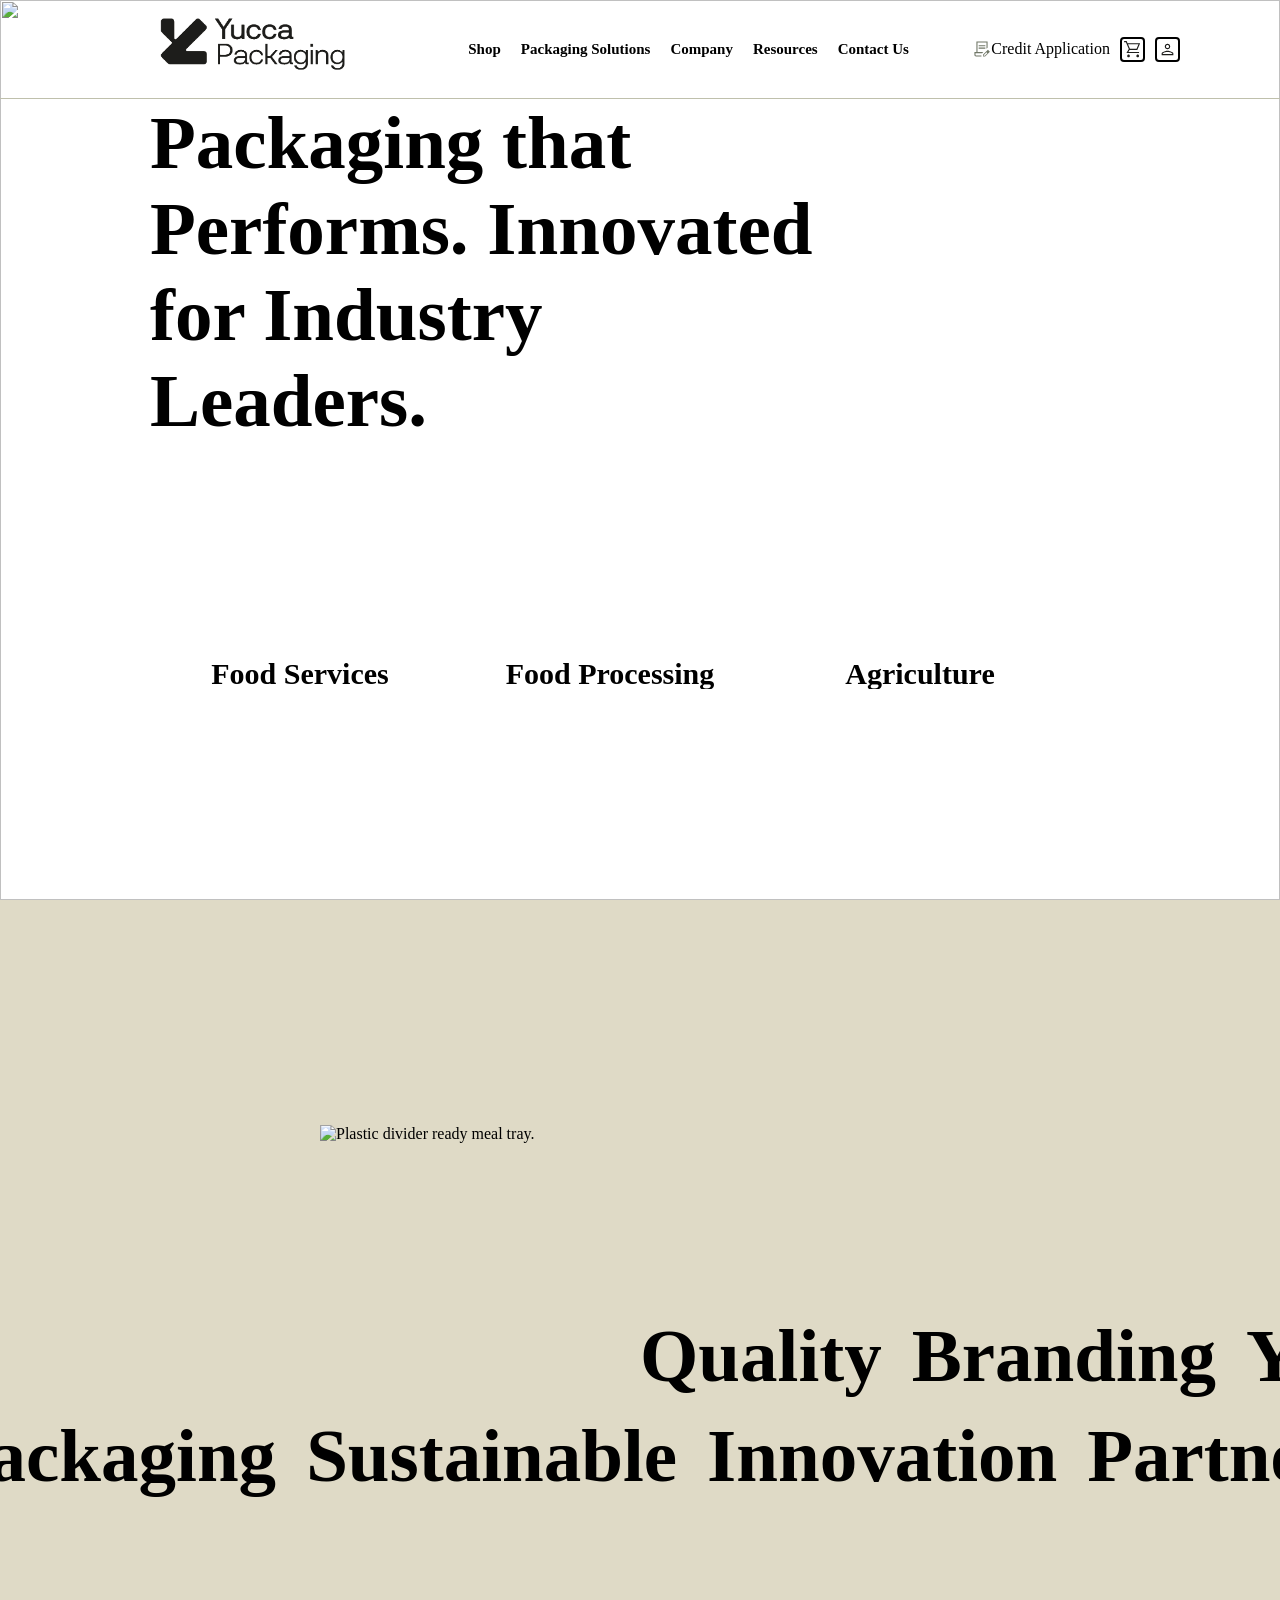
==== index.htm @ 58f4e665 "Add files via upload commit" ====
<!doctype html>
<html lang="en">

<head>
  <meta charset="UTF-8" />
  <meta name="viewport" content="width=device-width, initial-scale=1.0" />
  <link rel="stylesheet" href="style.css" />
  <link rel="stylesheet" href="https://cdnjs.cloudflare.com/ajax/libs/font-awesome/6.5.1/css/all.min.css"
    integrity="sha512-DTOQO9RWCH3ppGqcWaEA1BIZOC6xxalwEsw9c2QQeAIftl+Vegovlnee1c9QX4TctnWMn13TZye+giMm8e2LwA=="
    crossorigin="anonymous" referrerpolicy="no-referrer" />
    <script src="https://cdn.jsdelivr.net/npm/locomotive-scroll/bundled/locomotive-scroll.min.js"></script>
<script>
    const locomotiveScroll = new LocomotiveScroll();
</script>
  <title>Document</title>
</head>

<body>
  <header>
    <nav>
      <div class="logo">
        <img src="logo.png" alt="logo">
      </div>
      <div class="nav-items">
        <div class="links">
          <a href="#">Shop</a>
          <a href="#">Packaging Solutions</a>
          <a href="#">Company</a>
          <a href="#">Resources</a>
          <a href="#">Contact Us</a>
        </div>
        <div class="credit">
          <div class="credit-applicaiton">
            <svg width="20" height="20" viewBox="0 0 20 20" fill="none" xmlns="http://www.w3.org/2000/svg">
              <path
                d="M7.66053 7.24356V6.16023H14.3401V7.24356H7.66053ZM7.66053 9.64752V8.56419H14.3401V9.64752H7.66053ZM10.4362 17.5834H5.00033C4.55699 17.5834 4.18227 17.4303 3.87616 17.1242C3.57005 16.8181 3.41699 16.4434 3.41699 16V13.0963H5.41699V2.41669H16.5837V8.80294L15.5003 9.86544V3.50002H6.50033V13.0963H12.2487L11.1653 14.1794H4.50033V16C4.50033 16.1417 4.54824 16.2604 4.64408 16.3563C4.73991 16.4521 4.85866 16.5 5.00033 16.5H10.4362V17.5834ZM12.0966 17.5834V15.5898L16.9235 10.7838L18.888 12.7852L14.0993 17.5834H12.0966ZM12.8401 16.8398H13.7776L16.3576 14.2675L15.8914 13.7884L15.441 13.3142L12.8401 15.9023V16.8398ZM15.8914 13.7884L15.441 13.3142L16.3576 14.2675L15.8914 13.7884Z"
                fill="#707767"></path>
            </svg>
            <p>Credit Application</p>
          </div>

          <svg width="25" height="25" viewBox="0 0 20 20" fill="none" xmlns="http://www.w3.org/2000/svg" class="user">
            <path
              d="M6.20708 17.4231C5.84681 17.4231 5.54222 17.2972 5.29333 17.0452C5.04444 16.7934 4.92 16.4873 4.92 16.1269C4.92 15.7666 5.0459 15.462 5.29771 15.2131C5.54965 14.9642 5.85576 14.8398 6.21604 14.8398C6.57632 14.8398 6.8809 14.9657 7.12979 15.2175C7.37868 15.4694 7.50313 15.7756 7.50313 16.1358C7.50313 16.4961 7.37722 16.8007 7.12542 17.0496C6.87347 17.2986 6.56736 17.4231 6.20708 17.4231ZM14.9506 17.4231C14.5903 17.4231 14.2858 17.2972 14.0369 17.0452C13.788 16.7934 13.6635 16.4873 13.6635 16.1269C13.6635 15.7666 13.7894 15.462 14.0413 15.2131C14.2932 14.9642 14.5993 14.8398 14.9596 14.8398C15.3199 14.8398 15.6244 14.9657 15.8733 15.2175C16.1222 15.4694 16.2467 15.7756 16.2467 16.1358C16.2467 16.4961 16.1208 16.8007 15.869 17.0496C15.617 17.2986 15.3109 17.4231 14.9506 17.4231ZM5.74188 5.08333L7.58333 9.33979H13.8542L15.6987 5.08333H5.74188ZM5.28854 4H17.2773L14.5929 10.4231H7.1875L6.08813 12.3398H16.2467V13.4231H4.19396L6.47271 9.50646L3.71167 3.08333H2V2H4.43438L5.28854 4Z"
              fill="#1D1D1B"></path>
          </svg>
          <svg width="25" height="25" viewBox="0 0 20 20" fill="none" xmlns="http://www.w3.org/2000/svg" class="user">
            <path
              d="M9.99935 9.74333C9.2806 9.74333 8.67039 9.49249 8.16872 8.99083C7.66692 8.48902 7.41602 7.87874 7.41602 7.15999C7.41602 6.44124 7.66692 5.83104 8.16872 5.32937C8.67039 4.82756 9.2806 4.57666 9.99935 4.57666C10.7181 4.57666 11.3283 4.82756 11.83 5.32937C12.3318 5.83104 12.5827 6.44124 12.5827 7.15999C12.5827 7.87874 12.3318 8.48902 11.83 8.99083C11.3283 9.49249 10.7181 9.74333 9.99935 9.74333ZM4.41602 15.4229V13.9035C4.41602 13.6483 4.49213 13.4023 4.64435 13.1656C4.79657 12.929 5.00949 12.7241 5.2831 12.551C6.00949 12.1334 6.77296 11.8132 7.57352 11.5904C8.37407 11.3676 9.18122 11.2562 9.99497 11.2562C10.8087 11.2562 11.6173 11.3676 12.4208 11.5904C13.2243 11.8132 13.9892 12.1334 14.7156 12.551C14.9892 12.7102 15.2021 12.9116 15.3543 13.1552C15.5066 13.3988 15.5827 13.6483 15.5827 13.9035V15.4229H4.41602ZM5.49935 14.3396H14.4993V13.9035C14.4993 13.8156 14.4677 13.7329 14.4043 13.6554C14.3409 13.5779 14.2534 13.5121 14.1421 13.4581C13.5351 13.0906 12.8794 12.8123 12.175 12.6231C11.4704 12.4341 10.7452 12.3396 9.99935 12.3396C9.25352 12.3396 8.52831 12.4341 7.82372 12.6231C7.11928 12.8123 6.46358 13.0906 5.85664 13.4581C5.74456 13.5351 5.65699 13.6087 5.59393 13.6792C5.53088 13.7496 5.49935 13.8244 5.49935 13.9035V14.3396ZM10.0037 8.65999C10.4175 8.65999 10.7702 8.5127 11.0618 8.21812C11.3535 7.92353 11.4993 7.56937 11.4993 7.15562C11.4993 6.74187 11.3521 6.38916 11.0575 6.09749C10.7629 5.80583 10.4087 5.65999 9.99497 5.65999C9.58122 5.65999 9.22852 5.80735 8.93685 6.10208C8.64518 6.39666 8.49935 6.75083 8.49935 7.16458C8.49935 7.57819 8.64664 7.93083 8.94122 8.22249C9.23581 8.51416 9.58997 8.65999 10.0037 8.65999Z"
              fill="#1D1D1B"></path>
          </svg>

        </div>



      </div>
    </nav>
  </header>
  <main>
    <div class="hero">
      <img
        src="https://yucca.co.za/wp-content/uploads/2025/09/yucca-packaging-homepage-intro-plastic-cups-for-iced-chilled-drinks-2.jpg"
        alt="" />
      <div class="overlay">
        <div class="text">
          <h1>
            Packaging that Performs. Innovated
            <br />
            for Industry Leaders.
          </h1>
        </div>

        <section class="card-container">
          <div class="card">
            <div class="bf">
              <h1>Food Services</h1>
            </div>
            <div class="af">
              <div class="aftxt">
                <div class="line1 line">
                  <p>Your food service packaging is an extension</p>
                </div>
                <div class="line2 line">
                  <p>of your brand experience. Have functional</p>
                </div>
                <div class="line3 line">
                  <p>pand on-brand items like cups, tubs, bowls,</p>
                </div>
                <div class="line4 line">
                  <p>and more readily available for takeout,</p>
                </div>
                <div class="line5 line">
                  <p>catering, and deli food. Choose standard</p>
                </div>
                <div class="line6 line">
                  <p>containers, customised or designed from</p>
                </div>
                <div class="line7 line">
                  <p>scratch</p>
                </div>
              </div>
              <div class="loader">
                <div class="bar"></div>
              </div>
              <div class="bottom">
                <div class="botxt">
                  <h3>Learn More</h5>
                </div>
                <div class="arrow">
                  <i class="fa-solid fa-arrow-right"></i>
                </div>
              </div>
            </div>
          </div>
          <div class="card">
            <div class="bf">
              <h1>Food Processing</h1>
            </div>
            <div class="af">
              <div class="aftxt">
                <div class="line1 line">
                  <p>Keep meat, poultry, and seafood fresh for</p>
                </div>
                <div class="line2 line">
                  <p>longer with packaging that minimises leaks</p>
                </div>
                <div class="line3 line">
                  <p>and reduces waste. For ready meals, opt for</p>
                </div>
                <div class="line4 line">
                  <p>ultra-convenient, retail-ready packaging,</p>
                </div>
                <div class="line5 line">
                  <p>designed to go from freezer to oven with</p>
                </div>
                <div class="line6 line">
                  <p>ease.</p>
                </div>
              </div>
              <div class="loader">
                <div class="bar"></div>
              </div>
              <div class="bottom">
                <div class="botxt">
                  <h3>Learn More</h5>
                </div>
                <div class="arrow">
                  <i class="fa-solid fa-arrow-right"></i>
                </div>
              </div>
            </div>
          </div>
          <div class="card">
            <div class="bf">
              <h1>Agriculture</h1>
            </div>
            <div class="af">
              <div class="aftxt">
                <div class="line1 line">
                  <p>Ensure that your produce remains crisp and</p>
                </div>
                <div class="line2 line">
                  <p>fresh from the harvesting phase to the</p>
                </div>
                <div class="line3 line">
                  <p>moment it hits store shelves. Growers</p>
                </div>
                <div class="line4 line">
                  <p>packhouses, exporters, and retailers trust</p>
                </div>
                <div class="line5 line">
                  <p>Yucca Packaging to match shape, size, and</p>
                </div>
                <div class="line6 line">
                  <p>material to their needs.</p>
                </div>
              </div>
              <div class="loader">
                <div class="bar"></div>
              </div>
              <div class="bottom">
                <div class="botxt">
                  <h3>Learn More</h5>
                </div>
                <div class="arrow">
                  <i class="fa-solid fa-arrow-right"></i>
                </div>
              </div>
            </div>
          </div>
        </section>
      </div>
    </div>

    <section class="sec2">
      <div class="overlay-sec2">
        <div class="text-top">
          <div class="overlay-line">
            <p>Quality </p>
            <p>Branding</p>
            <p>Yucca Rewards</p>
            <p>Yucca Direct (B2B)</p>
          </div>
          <div class="overlay-line">
           <p>Quality </p>
            <p>Branding</p>
            <p>Yucca Rewards</p>
            <p>Yucca Direct (B2B)</p>
          </div>
          <div class="overlay-line">
           <p>Quality </p>
            <p>Branding</p>
            <p>Yucca Rewards</p>
            <p>Yucca Direct (B2B)</p>
          </div>
          <div class="overlay-line">
           <p>Quality </p>
            <p>Branding</p>
            <p>Yucca Rewards</p>
            <p>Yucca Direct (B2B)</p>
          </div>
          <div class="overlay-line">
           <p>Quality </p>
            <p>Branding</p>
            <p>Yucca Rewards</p>
            <p>Yucca Direct (B2B)</p>
          </div>
        </div>
        <div class="text-bottom">
          <div class="overlay-line">
           <p>Partnerships</p>
            <p>Custom Packaging</p>
            <p>Sustainable</p>
            <p>Innovation</p>
          </div>
          <div class="overlay-line">
           <p>Partnerships</p>
            <p>Custom Packaging</p>
            <p>Sustainable</p>
            <p>Innovation</p>
          </div>
          <div class="overlay-line">
           <p>Partnerships</p>
            <p>Custom Packaging</p>
            <p>Sustainable</p>
            <p>Innovation</p>
          </div>
          <div class="overlay-line">
           <p>Partnerships</p>
            <p>Custom Packaging</p>
            <p>Sustainable</p>
            <p>Innovation</p>
          </div>
          <div class="overlay-line">
           <p>Partnerships</p>
            <p>Custom Packaging</p>
            <p>Sustainable</p>
            <p>Innovation</p>
          </div>
        </div>
      </div>
      <img width="1400" height="1400" class="media image lazy entered loaded" alt="Plastic divider ready meal tray."
        data-lazyload="1" decoding="async"
        data-src="https://yucca.co.za/wp-content/uploads/2025/05/1c9fd89a470793175cfc7f14a7a6e6dc.webp"
        data-srcset="https://yucca.co.za/wp-content/uploads/2025/05/1c9fd89a470793175cfc7f14a7a6e6dc.webp 1400w, https://yucca.co.za/wp-content/uploads/2025/05/1c9fd89a470793175cfc7f14a7a6e6dc-300x300.webp 300w, https://yucca.co.za/wp-content/uploads/2025/05/1c9fd89a470793175cfc7f14a7a6e6dc-800x800.webp 800w, https://yucca.co.za/wp-content/uploads/2025/05/1c9fd89a470793175cfc7f14a7a6e6dc-150x150.webp 150w, https://yucca.co.za/wp-content/uploads/2025/05/1c9fd89a470793175cfc7f14a7a6e6dc-768x768.webp 768w, https://yucca.co.za/wp-content/uploads/2025/05/1c9fd89a470793175cfc7f14a7a6e6dc-600x600.webp 600w, https://yucca.co.za/wp-content/uploads/2025/05/1c9fd89a470793175cfc7f14a7a6e6dc-100x100.webp 100w"
        data-ll-status="loaded"
        srcset="https://yucca.co.za/wp-content/uploads/2025/05/1c9fd89a470793175cfc7f14a7a6e6dc.webp 1400w, https://yucca.co.za/wp-content/uploads/2025/05/1c9fd89a470793175cfc7f14a7a6e6dc-300x300.webp 300w, https://yucca.co.za/wp-content/uploads/2025/05/1c9fd89a470793175cfc7f14a7a6e6dc-800x800.webp 800w, https://yucca.co.za/wp-content/uploads/2025/05/1c9fd89a470793175cfc7f14a7a6e6dc-150x150.webp 150w, https://yucca.co.za/wp-content/uploads/2025/05/1c9fd89a470793175cfc7f14a7a6e6dc-768x768.webp 768w, https://yucca.co.za/wp-content/uploads/2025/05/1c9fd89a470793175cfc7f14a7a6e6dc-600x600.webp 600w, https://yucca.co.za/wp-content/uploads/2025/05/1c9fd89a470793175cfc7f14a7a6e6dc-100x100.webp 100w"
        src="https://yucca.co.za/wp-content/uploads/2025/05/1c9fd89a470793175cfc7f14a7a6e6dc.webp">
    </section>
  </main>
</body>

</html>
---- style.css ----
* {
    margin: 0%;
    padding: 0%;
    box-sizing: border-box;
}

html,
body {
    height: 100%;
    width: 100%;
}

main {
    height: 100%;
    width: 100%;
}

@font-face {
    font-family: "font";
    src: url("/04-02-26/magnet-sans-serif-font/MagnetTrial-Thin-BF65f3b2c5556af.otf");
}


nav{
    height: 11vh;
    width: 100%;
    position: fixed;
    z-index: 999;
    display: flex;
    align-items: center;
    border-bottom: 0.4px solid #BFC0AC;
    transition: 0.3s ease-in-out;
}

nav .logo{
    height: 90%;
    padding-left: 140px;
}
nav img{
    height: 100%;
    object-fit: cover;
}

.links{
    padding-left: 100px;
    display: flex;
    align-items: center;
    gap: 20px;
    font-size: 15px;
}
.links a{
    text-decoration: none;
    color: black;
    font-size: 15px;
    font-family: font;
    font-weight: 600;
}

.nav-items{
    height: 100%;
    width: 100%;
    display: flex;
    align-items: center;
    justify-content: space-between;
    margin-right: 100px;

}
.credit{
    display: flex;
    align-items: center;
    gap: 10px;
}
.credit-applicaiton{
    display: flex;
    font-family: font;
    align-items: center;
}
.user{
    border-radius: 4px;
    border: 2px solid black;
}

nav:hover{
    background-color: #FFFDF5;
}

.hero {
    height: 100vh;
    width: 100%;
    position: relative;
}

.hero img {
    height: 100%;
    width: 100%;
    object-fit: cover;
}

.overlay {
    padding-top: 100px;
    position: absolute;
    padding-left: 150px;
    top: 0;
}

.text {
    width: 60%;
}

.text h1 {
    font-family: font;
    font-size: 75px;
}

.card-container {
    height: 300px;
    width: 100%;
    margin-top: 80px;
    display: flex;
    gap: 10px;
}

.card {
    height: 100%;
    width: 300px;
    background-color: rgba(255, 255, 255, 0.329);
    backdrop-filter: blur(10px);
    border-radius: 20px;
    display: flex;
    justify-content: center;
    align-items: center;
}

.bf {
    height: 30px;
    width: 100%;
    display: flex;
    align-items: center;
    justify-content: center;
    overflow: hidden;
}

.bf h1 {
    font-family: font;
    font-size: 30px;
    transition: ease-in-out 0.2s;
}

.card:hover .bf h1 {
    margin-top: -20%;
}

.af {
    height: 100%;
    width: 100%;
    position: absolute;
    padding: 30px;
    display: flex;
    flex-direction: column;
    gap: 10px;
    font-family: font;
    font-size: 12px;
}

.aftxt {
    width: 100%;
    height: 85%;
    display: flex;
    flex-direction: column;
    justify-content: start;
    gap: 10px;
}

.line {
    width: 100%;
    height: 15px;
    overflow: hidden;
    font-weight: 600;
}

.line1 p {
    margin-top: 10%;
    transition: ease-in-out 0.3s;
}

.line2 p {
    margin-top: 10%;
    transition: ease-in-out 0.4s;
}

.line3 p {
    margin-top: 10%;
    transition: ease-in-out 0.45s;
}

.line4 p {
    margin-top: 10%;
    transition: ease-in-out 0.5s;
}

.line5 p {
    margin-top: 10%;
    transition: ease-in-out 0.55s;
}

.line6 p {
    margin-top: 10%;
    transition: ease-in-out 0.6s;
}

.line7 p {
    margin-top: 10%;
    transition: ease-in-out 0.65s;
}

.loader {
    overflow: hidden;
}

.bar {
    transform: translateX(-100%);
    border-bottom: solid 1px black;
    transition: ease-in-out 0.4s;
}

.card:hover .line p {
    margin-top: 0%;
}

.card:hover .bar {
    transform: translateX(0%);
}

.bottom {
    height: 15px;
    width: 100%;
    display: flex;
    justify-content: space-between;
}

.botxt {
    height: 15px;
    width: 100%;
    overflow: hidden;
}

.botxt h3 {
    margin-top: 10%;
    transition: ease-in-out 0.3s;
}

.card:hover .botxt h3 {
    margin-top: 0;
}

.arrow {
    height: 15px;
    width: 15px;
    font-size: 15px;
    overflow: hidden;
}
.arrow i{
    transform: translateX(-15px);
    transition: ease-in-out 0.3s;
}

.card:hover .arrow i{
    transform:translateX(0);
}

.card:hover{
     background-color: #FFFDF5;
    opacity: 1;
}


.sec2{
    height: 100vh;
    width: 100%;
    display: flex;
    justify-content: center;
    align-items: center;
    background-color: #DFDAC6;
    position: absolute;
}
.overlay-sec2{
    position: absolute;
    height: 100%;
    width: 100%;
    display: flex;
    justify-content: center;
    align-items: center;
    font-size: 75px;
    overflow: auto;
    scrollbar-width: none;
}
.text-top{
    height: 75px;
    width: 100%;
    display: flex;
    flex-direction: row;
    gap: 30px;
    font-family: font;
    font-weight: 600;
    animation: right infinite linear forwards 60s;
}
.overlay-line{
    display: flex;
    flex-direction: row;
    flex-shrink: 0;
    gap: 30px;
}

@keyframes right {
    0%{
        transform: translateX(-400%);
    }100%{
        transform: translateX(100%);
    }
}

.text-bottom{
    margin-top: 200px;
    height: 75px;
    width: 100%;
    display: flex;
    flex-direction: row;
    gap: 30px;
    font-family: font;
    font-weight: 600;
    animation: left infinite linear forwards 60s;
    
}

@keyframes left {
    0%{
        transform: translateX(-100%);
    }100%{
        transform: translateX(-400%);
    }
}


.sec2 img{
    height: 50%;
    width: 50%;
    object-fit: cover;
}
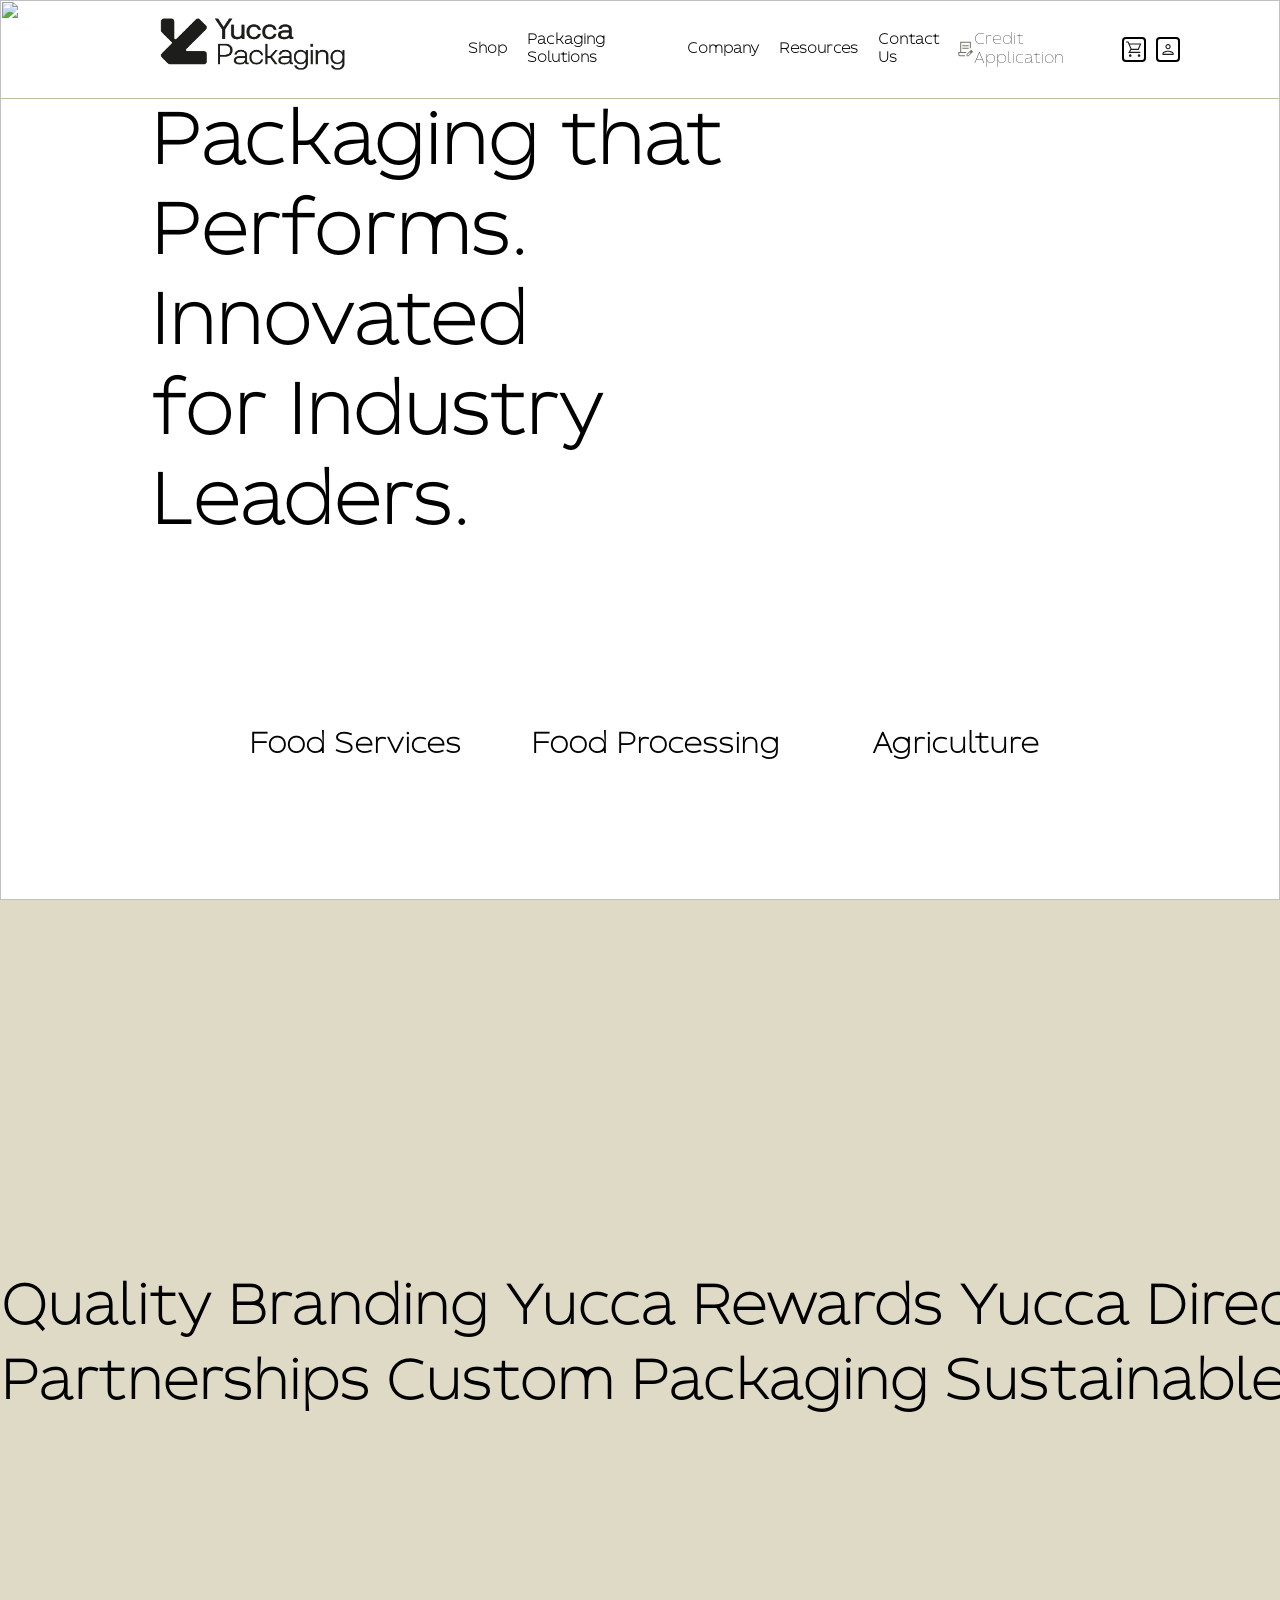
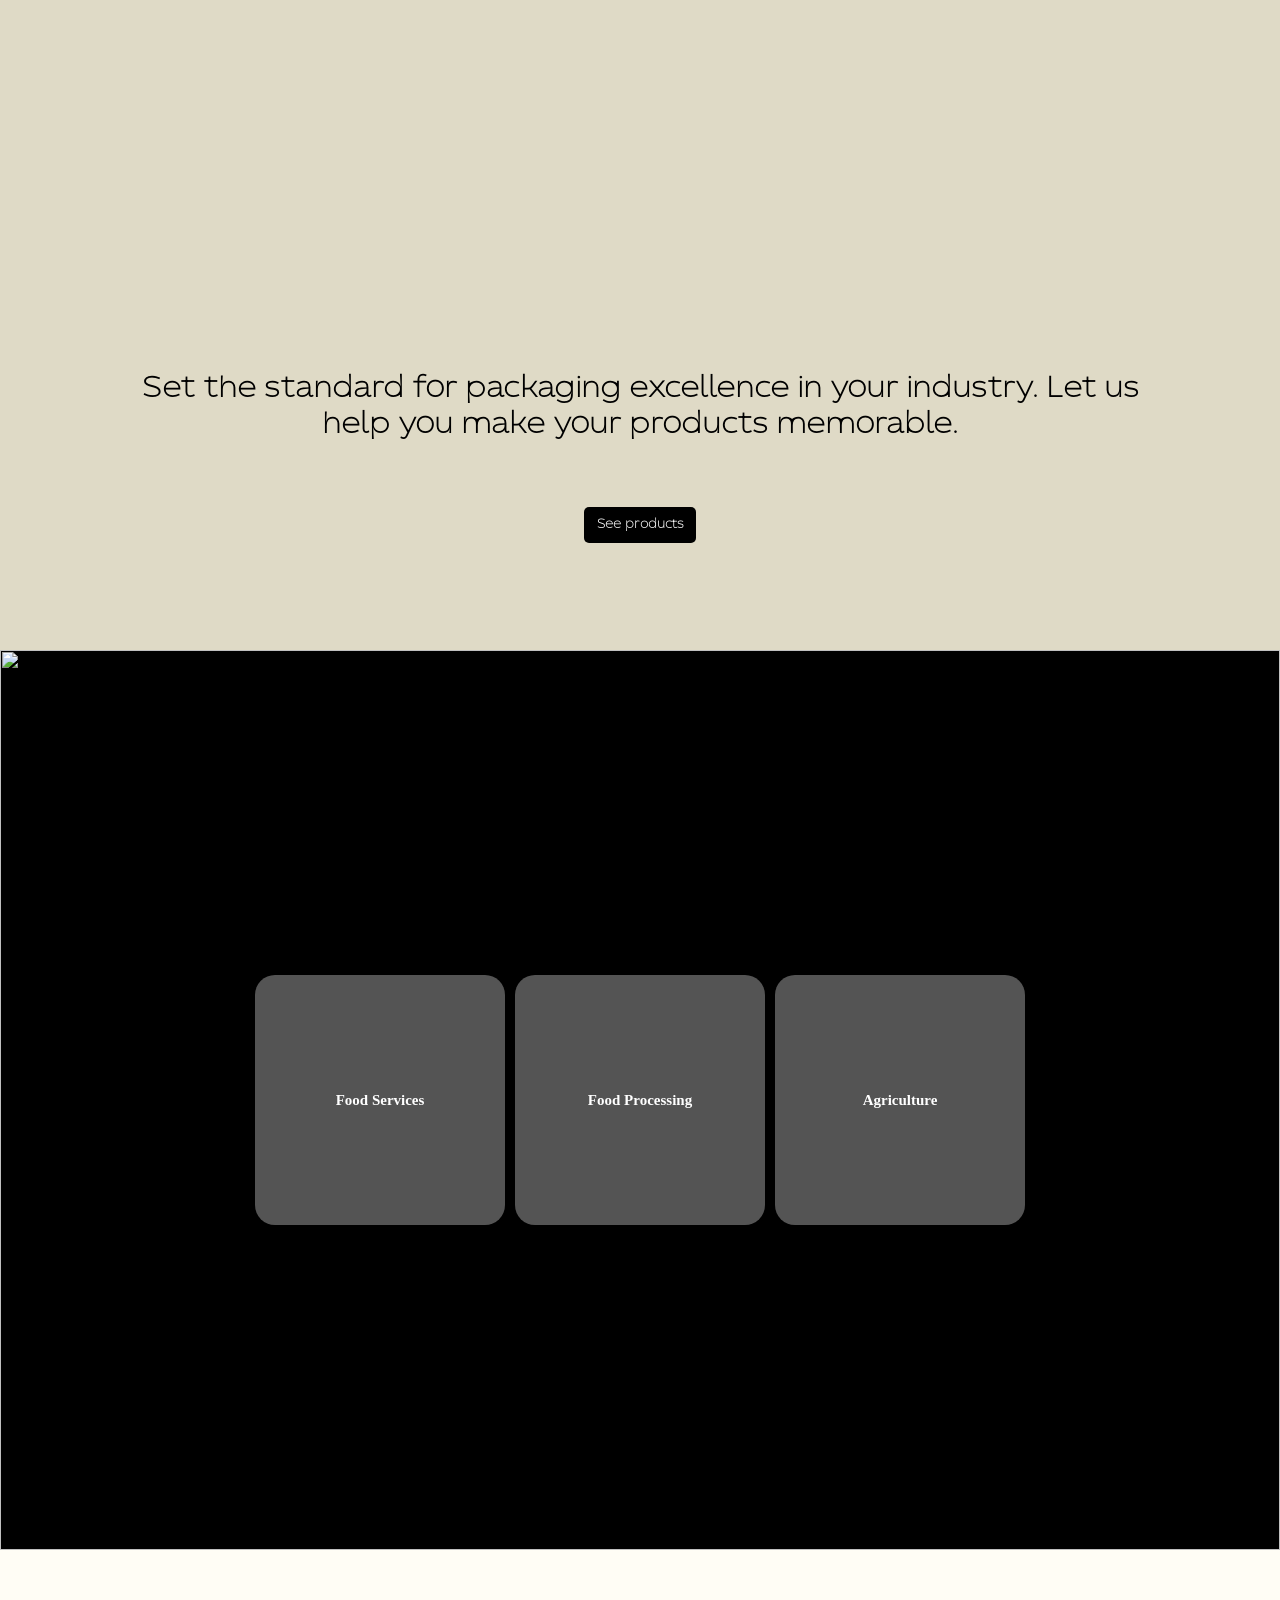
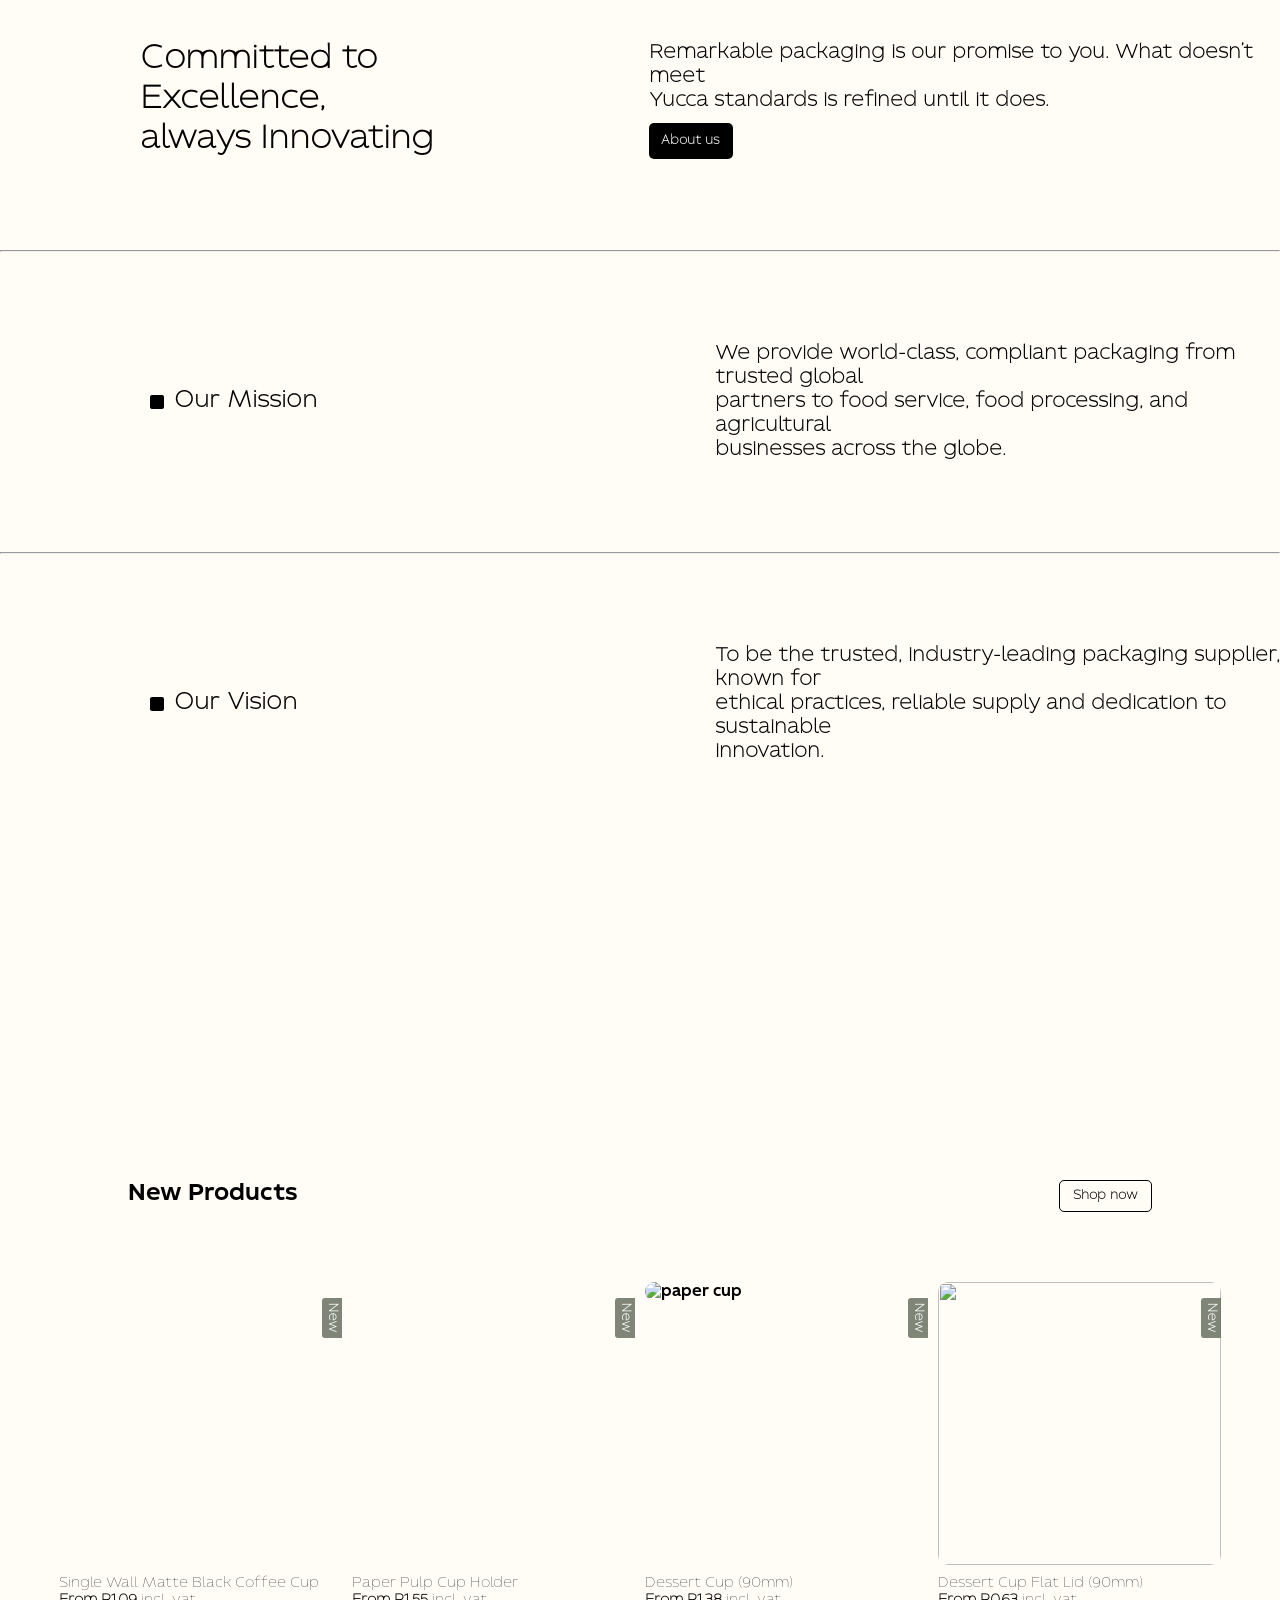
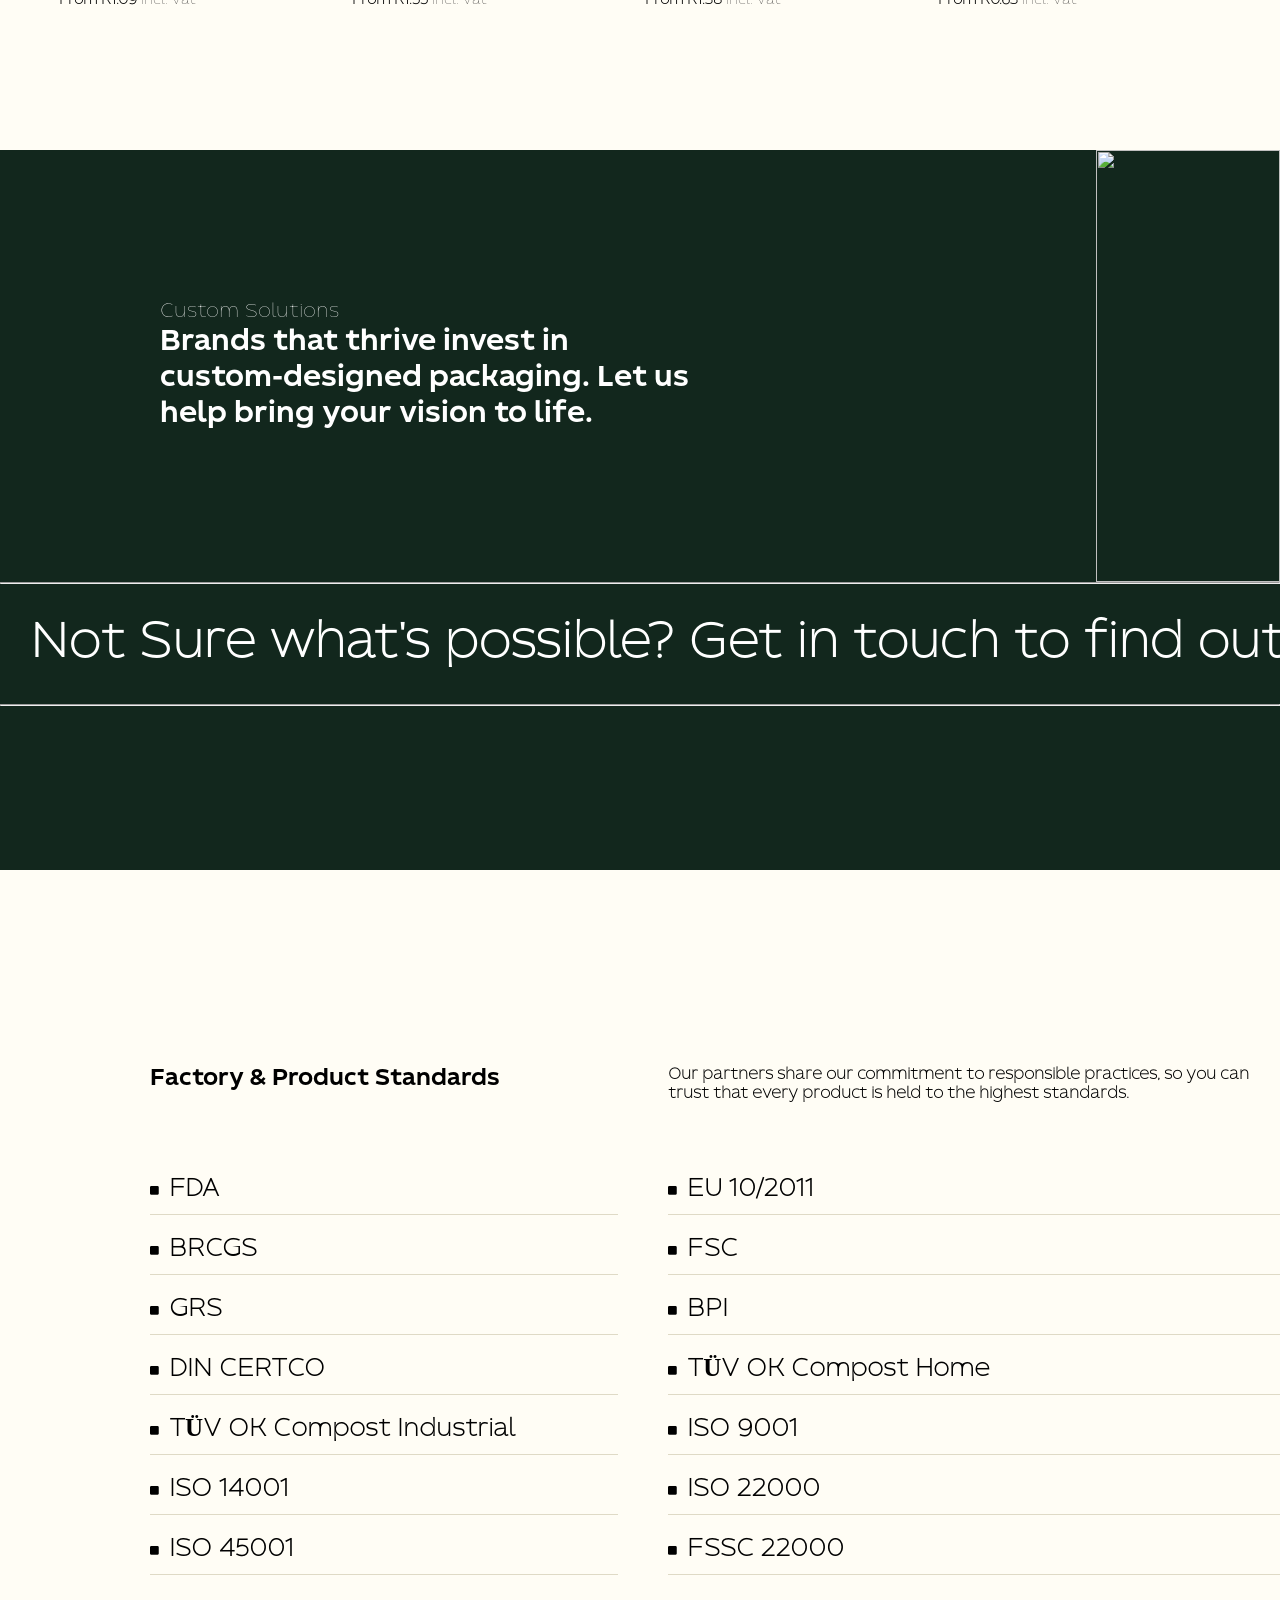
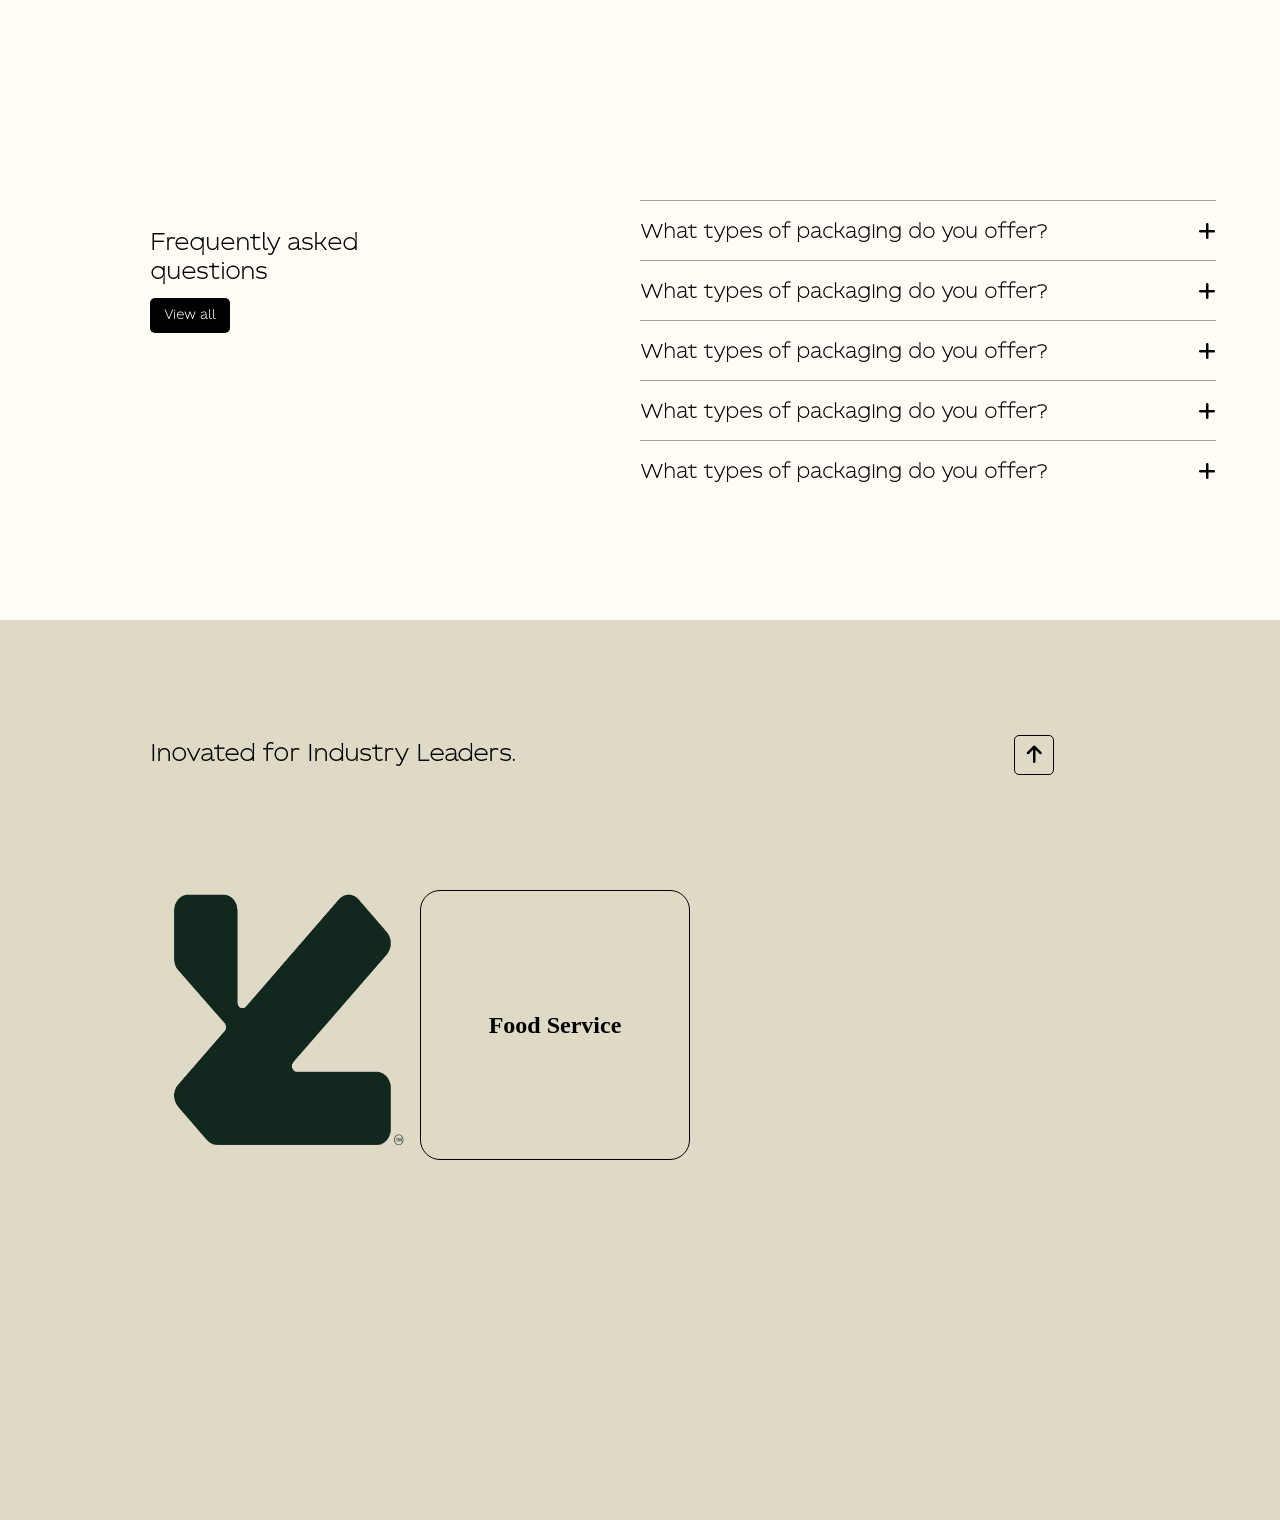
==== commit 5f1d5205: "fotter left" ====
--- a/index.htm
+++ b/index.htm
@@ -8,10 +8,10 @@
   <link rel="stylesheet" href="https://cdnjs.cloudflare.com/ajax/libs/font-awesome/6.5.1/css/all.min.css"
     integrity="sha512-DTOQO9RWCH3ppGqcWaEA1BIZOC6xxalwEsw9c2QQeAIftl+Vegovlnee1c9QX4TctnWMn13TZye+giMm8e2LwA=="
     crossorigin="anonymous" referrerpolicy="no-referrer" />
-    <script src="https://cdn.jsdelivr.net/npm/locomotive-scroll/bundled/locomotive-scroll.min.js"></script>
-<script>
+  <script src="https://cdn.jsdelivr.net/npm/locomotive-scroll/bundled/locomotive-scroll.min.js"></script>
+  <!-- <script>
     const locomotiveScroll = new LocomotiveScroll();
-</script>
+  </script> -->
   <title>Document</title>
 </head>
 
@@ -51,7 +51,6 @@
           </svg>
 
         </div>
-
 
 
       </div>
@@ -105,7 +104,7 @@
               </div>
               <div class="bottom">
                 <div class="botxt">
-                  <h3>Learn More</h5>
+                  <h3>Learn More</h3>
                 </div>
                 <div class="arrow">
                   <i class="fa-solid fa-arrow-right"></i>
@@ -143,7 +142,7 @@
               </div>
               <div class="bottom">
                 <div class="botxt">
-                  <h3>Learn More</h5>
+                  <h3>Learn More</h3>
                 </div>
                 <div class="arrow">
                   <i class="fa-solid fa-arrow-right"></i>
@@ -181,7 +180,7 @@
               </div>
               <div class="bottom">
                 <div class="botxt">
-                  <h3>Learn More</h5>
+                  <h3>Learn More</h3>
                 </div>
                 <div class="arrow">
                   <i class="fa-solid fa-arrow-right"></i>
@@ -197,66 +196,16 @@
       <div class="overlay-sec2">
         <div class="text-top">
           <div class="overlay-line">
-            <p>Quality </p>
-            <p>Branding</p>
-            <p>Yucca Rewards</p>
-            <p>Yucca Direct (B2B)</p>
-          </div>
-          <div class="overlay-line">
-           <p>Quality </p>
-            <p>Branding</p>
-            <p>Yucca Rewards</p>
-            <p>Yucca Direct (B2B)</p>
-          </div>
-          <div class="overlay-line">
-           <p>Quality </p>
-            <p>Branding</p>
-            <p>Yucca Rewards</p>
-            <p>Yucca Direct (B2B)</p>
-          </div>
-          <div class="overlay-line">
-           <p>Quality </p>
-            <p>Branding</p>
-            <p>Yucca Rewards</p>
-            <p>Yucca Direct (B2B)</p>
-          </div>
-          <div class="overlay-line">
-           <p>Quality </p>
-            <p>Branding</p>
-            <p>Yucca Rewards</p>
-            <p>Yucca Direct (B2B)</p>
+            <span>Quality Branding Yucca Rewards Yucca Direct (B2B)</span>
+            <span>Quality Branding Yucca Rewards Yucca Direct (B2B)</span>
+            <span>Quality Branding Yucca Rewards Yucca Direct (B2B)</span>
           </div>
         </div>
         <div class="text-bottom">
-          <div class="overlay-line">
-           <p>Partnerships</p>
-            <p>Custom Packaging</p>
-            <p>Sustainable</p>
-            <p>Innovation</p>
-          </div>
-          <div class="overlay-line">
-           <p>Partnerships</p>
-            <p>Custom Packaging</p>
-            <p>Sustainable</p>
-            <p>Innovation</p>
-          </div>
-          <div class="overlay-line">
-           <p>Partnerships</p>
-            <p>Custom Packaging</p>
-            <p>Sustainable</p>
-            <p>Innovation</p>
-          </div>
-          <div class="overlay-line">
-           <p>Partnerships</p>
-            <p>Custom Packaging</p>
-            <p>Sustainable</p>
-            <p>Innovation</p>
-          </div>
-          <div class="overlay-line">
-           <p>Partnerships</p>
-            <p>Custom Packaging</p>
-            <p>Sustainable</p>
-            <p>Innovation</p>
+          <div class="overlay-line-bottom">
+            <span>Partnerships Custom Packaging Sustainable Innovation</span>
+            <span>Partnerships Custom Packaging Sustainable Innovation</span>
+            <span>Partnerships Custom Packaging Sustainable Innovation</span>
           </div>
         </div>
       </div>
@@ -268,6 +217,444 @@
         srcset="https://yucca.co.za/wp-content/uploads/2025/05/1c9fd89a470793175cfc7f14a7a6e6dc.webp 1400w, https://yucca.co.za/wp-content/uploads/2025/05/1c9fd89a470793175cfc7f14a7a6e6dc-300x300.webp 300w, https://yucca.co.za/wp-content/uploads/2025/05/1c9fd89a470793175cfc7f14a7a6e6dc-800x800.webp 800w, https://yucca.co.za/wp-content/uploads/2025/05/1c9fd89a470793175cfc7f14a7a6e6dc-150x150.webp 150w, https://yucca.co.za/wp-content/uploads/2025/05/1c9fd89a470793175cfc7f14a7a6e6dc-768x768.webp 768w, https://yucca.co.za/wp-content/uploads/2025/05/1c9fd89a470793175cfc7f14a7a6e6dc-600x600.webp 600w, https://yucca.co.za/wp-content/uploads/2025/05/1c9fd89a470793175cfc7f14a7a6e6dc-100x100.webp 100w"
         src="https://yucca.co.za/wp-content/uploads/2025/05/1c9fd89a470793175cfc7f14a7a6e6dc.webp">
     </section>
+
+    <section class="sec3">
+      <div class="sec3-txt">
+        <p>Set the standard for packaging excellence in your industry. Let us</p>
+        <p>help you make your products memorable.</p>
+      </div>
+      <div class="sec3-but">
+        <div class="sec3-but-bf">
+          <p id="seepdt">See products</p>
+        </div>
+        <div class="sec3-but-af">
+          <p id="seepdtaf">See products</p>
+        </div>
+      </div>
+    </section>
+
+    <section class="sec4-card-container">
+      <div class="sec4-card sec4-card1">
+        <div class="sec4-bf">
+          <h1>Food Services</h1>
+        </div>
+        <div class="sec4-af">
+          <div class="sec4-aftxt">
+            <div class="sec4-head">
+              <h1> Food Services</h1>
+            </div>
+            <div class="sec4-line2 sec4-line">
+              <p>Deliver meals that look good, travel well and</p>
+            </div>
+            <div class="sec4-line3 sec4-line">
+              <p>impress customers with attention to detail. We</p>
+            </div>
+            <div class="sec4-line4 sec4-line">
+              <p>can help you customise packaging so it</p>
+            </div>
+            <div class="sec4-line5 sec4-line">
+              <p>matches the quality of your food and reflects</p>
+            </div>
+            <div class="sec4-line6 sec4-line">
+              <p>the image you want to exude.</p>
+            </div>
+          </div>
+          <div class="sec4-loader">
+            <div class="sec4-bar"></div>
+          </div>
+          <div class="sec4-bottom">
+            <div class="sec4-botxt">
+              <h3>Tell Me More</h3>
+            </div>
+            <div class="sec4-arrow">
+              <i class="fa-solid fa-arrow-right"></i>
+            </div>
+          </div>
+        </div>
+      </div>
+      <div class="sec4-card sec4-card2">
+        <div class="sec4-bf">
+          <h1>Food Processing</h1>
+        </div>
+        <div class="sec4-af">
+          <div class="sec4-aftxt">
+            <div class="sec4-head">
+              <h1> Food Processing</h1>
+            </div>
+            <div class="sec4-line2 sec4-line">
+              <p>Work with Yucca to take the complexity out of</p>
+            </div>
+            <div class="sec4-line3 sec4-line">
+              <p>food processing. We can help local and</p>
+            </div>
+            <div class="sec4-line4 sec4-line">
+              <p>international businesses streamline production</p>
+            </div>
+            <div class="sec4-line5 sec4-line">
+              <p>and maintain product quality</p>
+            </div>
+          </div>
+          <div class="sec4-loader">
+            <div class="sec4-bar"></div>
+          </div>
+          <div class="sec4-bottom">
+            <div class="sec4-botxt">
+              <h3>Tell Me More</h3>
+            </div>
+            <div class="sec4-arrow">
+              <i class="fa-solid fa-arrow-right"></i>
+            </div>
+          </div>
+        </div>
+      </div>
+      <div class="sec4-card sec4-card3">
+        <div class="sec4-bf">
+          <h1>Agriculture</h1>
+        </div>
+        <div class="sec4-af">
+          <div class="sec4-aftxt">
+            <div class="sec4-head">
+              <h1>Agriculture</h1>
+            </div>
+            <div class="sec4-line2 sec4-line">
+              <p>Partner with a team that understands the pace</p>
+            </div>
+            <div class="sec4-line3 sec4-line">
+              <p>and pressure of agriculture. Whether it's</p>
+            </div>
+            <div class="sec4-line4 sec4-line">
+              <p>delivering fresh produce worldwide or reducing</p>
+            </div>
+            <div class="sec4-line5 sec4-line">
+              <p>losses with packaging that protects your</p>
+            </div>
+            <div class="sec4-line6 sec4-line">
+              <p>harvest and is also retail-ready, we can help.</p>
+            </div>
+          </div>
+          <div class="sec4-loader">
+            <div class="sec4-bar"></div>
+          </div>
+          <div class="sec4-bottom">
+            <div class="sec4-botxt">
+              <h3>Tell Me More</h3>
+            </div>
+            <div class="sec4-arrow">
+              <i class="fa-solid fa-arrow-right"></i>
+            </div>
+          </div>
+        </div>
+      </div>
+      <img data-scroll data-scroll-speed="-0.2" class="image1"
+        src="https://yucca.co.za/wp-content/uploads/2025/09/yucca-packaging-for-food-service-takeout-catering-deli-smoothies-coffee-desserts.jpg"
+        alt="">
+      <img class="image2"
+        src="https://yucca.co.za/wp-content/uploads/2025/09/yucca-packaging-meat-poultry-seafood-mince-steak-chicken-and-more.jpg"
+        alt="">
+      <img class="image3"
+        src="https://yucca.co.za/wp-content/uploads/2025/11/yucca-packaging-agriculture-strawberry-blueberry-gooseberry-grapes-kiwi-avo.jpg"
+        alt="">
+      <img
+        src="https://yucca.co.za/wp-content/uploads/2025/09/yucca-packaging-for-food-service-takeout-catering-deli-smoothies-coffee-desserts.jpg"
+        alt="" id="default">
+    </section>
+
+    <section class="sec5">
+      <div class="sec5-top">
+        <div class="sec5-top-left">
+          <h1>Committed to Excellence,<br>
+            always Innovating</h1>
+        </div>
+        <div class="sec5-top-right">
+          <p>Remarkable packaging is our promise to you. What doesn’t meet <br>Yucca standards is refined until it does.
+          </p>
+          <div class="sec5-but">
+            <div class="sec5-but-bf">
+              <p id="seepdt">About us</p>
+            </div>
+            <div class="sec5-but-af">
+              <p id="seepdtaf">About us</p>
+            </div>
+          </div>
+        </div>
+      </div>
+      <hr>
+      <div class="sec5-mid">
+        <div class="sec5-mid-left">
+          <i class="fa-solid fa-square"></i>
+          <h1>Our Mission</h1>
+        </div>
+        <div class="sec5-mid-right">
+          <p>We provide world-class, compliant packaging from trusted global <br>
+            partners to food service, food processing, and agricultural <br>
+            businesses across the globe.</p>
+        </div>
+      </div>
+      <hr>
+      <div class="sec5-mid">
+        <div class="sec5-mid-left">
+          <i class="fa-solid fa-square"></i>
+          <h1>Our Vision</h1>
+        </div>
+        <div class="sec5-mid-right">
+          <p>To be the trusted, industry-leading packaging supplier, known for <br>
+            ethical practices, reliable supply and dedication to sustainable <br>
+            innovation.</p>
+        </div>
+      </div>
+    </section>
+
+
+    <section class="sec6">
+      <div class="sec6-top">
+        <div class="sec6-top-txt">
+          <h1>New Products</h1>
+        </div>
+        <div class="sec6-but">
+          <div class="sec6-but-bf">
+            <p id="seepdt">Shop now</p>
+          </div>
+          <div class="sec6-but-af">
+            <p id="seepdtaf">Shop now</p>
+          </div>
+        </div>
+      </div>
+      <div class="sec6-bot">
+        <div class="sec6-pdt-container">
+          <div class="sec6-pdt-img">
+            <img width="600" height="600" class="media image lazy entered loaded"
+              alt="Single Wall Matte Black Coffee Cup" data-lazyload="1" decoding="async"
+              data-src="https://yucca.co.za/wp-content/uploads/2025/08/KG-SW-B-250-600x600.jpg"
+              data-srcset="https://yucca.co.za/wp-content/uploads/2025/08/KG-SW-B-250-600x600.jpg 600w, https://yucca.co.za/wp-content/uploads/2025/08/KG-SW-B-250-1200x1200.jpg 1200w, https://yucca.co.za/wp-content/uploads/2025/08/KG-SW-B-250-200x200.jpg 200w"
+              data-ll-status="loaded"
+              srcset="https://yucca.co.za/wp-content/uploads/2025/08/KG-SW-B-250-600x600.jpg 600w, https://yucca.co.za/wp-content/uploads/2025/08/KG-SW-B-250-1200x1200.jpg 1200w, https://yucca.co.za/wp-content/uploads/2025/08/KG-SW-B-250-200x200.jpg 200w"
+              src="https://yucca.co.za/wp-content/uploads/2025/08/KG-SW-B-250-600x600.jpg">
+            <div class="sec6-new">
+              <p>New</p>
+            </div>
+          </div>
+          <div class="sec6-pdt-data">
+            <p>Single Wall Matte Black Coffee Cup</p>
+            <p><span>From R1.09</span> incl. vat</p>
+          </div>
+        </div>
+        <div class="sec6-pdt-container">
+          <div class="sec6-pdt-img">
+            <img width="600" height="600" class="media image lazy entered loaded" alt="Paper Pulp Cup Holder"
+              data-lazyload="1" decoding="async"
+              data-src="https://yucca.co.za/wp-content/uploads/2025/09/KG-CH-2-600x600.jpg"
+              data-srcset="https://yucca.co.za/wp-content/uploads/2025/09/KG-CH-2-600x600.jpg 600w, https://yucca.co.za/wp-content/uploads/2025/09/KG-CH-2-1200x1200.jpg 1200w, https://yucca.co.za/wp-content/uploads/2025/09/KG-CH-2-200x200.jpg 200w, https://yucca.co.za/wp-content/uploads/2025/09/KG-CH-2.jpg 1500w"
+              data-ll-status="loaded"
+              srcset="https://yucca.co.za/wp-content/uploads/2025/09/KG-CH-2-600x600.jpg 600w, https://yucca.co.za/wp-content/uploads/2025/09/KG-CH-2-1200x1200.jpg 1200w, https://yucca.co.za/wp-content/uploads/2025/09/KG-CH-2-200x200.jpg 200w, https://yucca.co.za/wp-content/uploads/2025/09/KG-CH-2.jpg 1500w"
+              src="https://yucca.co.za/wp-content/uploads/2025/09/KG-CH-2-600x600.jpg">
+            <div class="sec6-new">
+              <p>New</p>
+            </div>
+          </div>
+          <div class="sec6-pdt-data">
+            <p>Paper Pulp Cup Holder</p>
+            <p><span>From R1.55</span> incl. vat</p>
+          </div>
+        </div>
+        <div class="sec6-pdt-container">
+          <div class="sec6-pdt-img">
+            <img src="https://yucca.co.za/wp-content/uploads/2025/09/YP-JU9-600x600.jpg" alt="paper cup ">
+            <div class="sec6-new">
+              <p>New</p>
+            </div>
+          </div>
+          <div class="sec6-pdt-data">
+            <p>Dessert Cup (90mm)</p>
+            <p><span>From R1.38</span> incl. vat</p>
+          </div>
+        </div>
+        <div class="sec6-pdt-container">
+          <div class="sec6-pdt-img">
+            <img src="https://yucca.co.za/wp-content/uploads/2025/08/YP-JYF90-600x600.jpg" alt="">
+            <div class="sec6-new">
+              <p>New</p>
+            </div>
+          </div>
+          <div class="sec6-pdt-data">
+            <p>Dessert Cup Flat Lid (90mm)</p>
+            <p><span>From R0.63</span> incl. vat</p>
+          </div>
+        </div>
+      </div>
+    </section>
+
+    <section class="sec7">
+      <div class="sec7-top">
+        <div class="sec7-top-txt">
+          <p>Custom Solutions</p>
+          <h1>Brands that thrive invest in <br>
+            custom-designed packaging. Let us <br>
+            help bring your vision to life.</h1>
+        </div>
+        <div class="sec7-top-img">
+          <img src="https://yucca.co.za/wp-content/uploads/2025/05/menu.png" alt="">
+        </div>
+      </div>
+      <hr>
+      <div class="sec7-bot">
+        <span>Not Sure what's possible? Get in touch to find out. <svg height="40" width="30" viewBox="0 0 80 10"
+            fill="none" xmlns="http://www.w3.org/2000/svg">
+            <path
+              d="M57.2318 20.2935C57.9245 19.8361 58.8666 19.9137 59.4764 20.5236C60.0863 21.1334 60.1639 22.0755 59.7065 22.7682L59.4764 23.047L22.5235 60L20 57.4765L56.953 20.5236L57.2318 20.2935Z"
+              fill="white"></path>
+            <path d="M56.4295 23.5691H20.7383V20H59.9986V59.2603H56.4295V23.5691Z" fill="white"></path>
+          </svg></span>
+        <span>Not Sure what's possible? Get in touch to find out. <svg height="40" width="30" viewBox="0 0 80 10"
+            fill="none" xmlns="http://www.w3.org/2000/svg">
+            <path
+              d="M57.2318 20.2935C57.9245 19.8361 58.8666 19.9137 59.4764 20.5236C60.0863 21.1334 60.1639 22.0755 59.7065 22.7682L59.4764 23.047L22.5235 60L20 57.4765L56.953 20.5236L57.2318 20.2935Z"
+              fill="white"></path>
+            <path d="M56.4295 23.5691H20.7383V20H59.9986V59.2603H56.4295V23.5691Z" fill="white"></path>
+          </svg></span>
+        <span>Not Sure what's possible? Get in touch to find out. <svg height="40" width="30" viewBox="0 0 80 10"
+            fill="none" xmlns="http://www.w3.org/2000/svg">
+            <path
+              d="M57.2318 20.2935C57.9245 19.8361 58.8666 19.9137 59.4764 20.5236C60.0863 21.1334 60.1639 22.0755 59.7065 22.7682L59.4764 23.047L22.5235 60L20 57.4765L56.953 20.5236L57.2318 20.2935Z"
+              fill="white"></path>
+            <path d="M56.4295 23.5691H20.7383V20H59.9986V59.2603H56.4295V23.5691Z" fill="white"></path>
+          </svg></span>
+        <span>Not Sure what's possible? Get in touch to find out. <svg height="40" width="30" viewBox="0 0 80 10"
+            fill="none" xmlns="http://www.w3.org/2000/svg">
+            <path
+              d="M57.2318 20.2935C57.9245 19.8361 58.8666 19.9137 59.4764 20.5236C60.0863 21.1334 60.1639 22.0755 59.7065 22.7682L59.4764 23.047L22.5235 60L20 57.4765L56.953 20.5236L57.2318 20.2935Z"
+              fill="white"></path>
+            <path d="M56.4295 23.5691H20.7383V20H59.9986V59.2603H56.4295V23.5691Z" fill="white"></path>
+          </svg></span>
+      </div>
+      <hr>
+    </section>
+
+    <section class="sec8">
+      <div class="sec8-left">
+        <div class="sec8-headding">
+          <h1>Factory & Product Standards</h1>
+        </div>
+        <div class="sec8-left-content">
+          <i class="fa-solid fa-square"></i>
+          <p>FDA</p>
+        </div>
+        <div class="sec8-left-content">
+          <i class="fa-solid fa-square"></i>
+          <p>BRCGS</p>
+        </div>
+        <div class="sec8-left-content">
+          <i class="fa-solid fa-square"></i>
+          <p>GRS</p>
+        </div>
+        <div class="sec8-left-content">
+          <i class="fa-solid fa-square"></i>
+          <p>DIN CERTCO</p>
+        </div>
+        <div class="sec8-left-content">
+          <i class="fa-solid fa-square"></i>
+          <p>TÜV OK Compost Industrial</p>
+        </div>
+        <div class="sec8-left-content">
+          <i class="fa-solid fa-square"></i>
+          <p>ISO 14001</p>
+        </div>
+        <div class="sec8-left-content">
+          <i class="fa-solid fa-square"></i>
+          <p>ISO 45001</p>
+        </div>
+      </div>
+      <div class="sec8-right">
+        <div class="sec8-headding sec8-right-head">
+          <p>Our partners share our commitment to responsible practices, so you can trust that every product is held to
+            the highest standards.</p>
+        </div>
+        <div class="sec8-left-content">
+          <i class="fa-solid fa-square"></i>
+          <p>EU 10/2011</p>
+        </div>
+        <div class="sec8-left-content">
+          <i class="fa-solid fa-square"></i>
+          <p>FSC</p>
+        </div>
+        <div class="sec8-left-content">
+          <i class="fa-solid fa-square"></i>
+          <p>BPI</p>
+        </div>
+        <div class="sec8-left-content">
+          <i class="fa-solid fa-square"></i>
+          <p>TÜV OK Compost Home</p>
+        </div>
+        <div class="sec8-left-content">
+          <i class="fa-solid fa-square"></i>
+          <p>ISO 9001</p>
+        </div>
+        <div class="sec8-left-content">
+          <i class="fa-solid fa-square"></i>
+          <p>ISO 22000</p>
+        </div>
+        <div class="sec8-left-content">
+          <i class="fa-solid fa-square"></i>
+          <p>FSSC 22000</p>
+        </div>
+      </div>
+    </section>
+
+    <section class="sec9">
+      <div class="sec9-left">
+        <h3>Frequently asked <br>questions</h3>
+        <div class="sec9-but">
+          <div class="sec9-but-bf">
+            <p id="seepdt">View all</p>
+          </div>
+          <div class="sec9-but-af">
+            <p id="seepdtaf">View all</p>
+          </div>
+        </div>
+      </div>
+      <div class="sec9-right">
+        <div class="sec9-faq">
+          <p>What types of packaging do you offer?</p>
+          <i class="fa-solid fa-plus"></i>
+        </div>
+        <div class="sec9-faq">
+          <p>What types of packaging do you offer?</p>
+          <i class="fa-solid fa-plus"></i>
+        </div>
+        <div class="sec9-faq">
+          <p>What types of packaging do you offer?</p>
+          <i class="fa-solid fa-plus"></i>
+        </div>
+        <div class="sec9-faq">
+          <p>What types of packaging do you offer?</p>
+          <i class="fa-solid fa-plus"></i>
+        </div>
+        <div class="sec9-faq">
+          <p>What types of packaging do you offer?</p>
+          <i class="fa-solid fa-plus"></i>
+        </div>
+      </div>
+    </section>
+
+    <section class="sec10">
+      <div class="sec10-top">
+        <h1>Inovated for Industry Leaders.</h1>
+        <i class="fa-solid fa-arrow-up"></i>
+      </div>
+      <div class="sec10-bot">
+        <div class="sec10-ser">
+          <div class="sec10-content">
+              <img src="ft.png" alt="">
+          </div>
+          <div class="sec10-cont sec10-cont1">
+              <div class="sec10-bf">
+                <h1>Food Service</h1>
+              </div>
+                <img src="https://yucca.co.za/wp-content/uploads/2025/09/service.jpg" alt="" class="sec10-img1">
+          </div>
+        </div>
+        <div class="sec10-footer"></div>
+      </div>
+    </section>
   </main>
 </body>
 
--- a/style.css
+++ b/style.css
@@ -17,11 +17,16 @@
 
 @font-face {
     font-family: "font";
-    src: url("/04-02-26/magnet-sans-serif-font/MagnetTrial-Thin-BF65f3b2c5556af.otf");
-}
-
-
-nav{
+    src: url("/magnet-sans-serif-font/MagnetTrial-Thin-BF65f3b2c5556af.otf");
+}
+
+@font-face {
+    font-family: "font-mid";
+    src: url("magnet-sans-serif-font/MagnetTrial-SemiBold-BF65f3b2c541729.otf");
+}
+
+
+nav {
     height: 11vh;
     width: 100%;
     position: fixed;
@@ -32,23 +37,25 @@
     transition: 0.3s ease-in-out;
 }
 
-nav .logo{
+nav .logo {
     height: 90%;
     padding-left: 140px;
 }
-nav img{
+
+nav img {
     height: 100%;
     object-fit: cover;
 }
 
-.links{
+.links {
     padding-left: 100px;
     display: flex;
     align-items: center;
     gap: 20px;
     font-size: 15px;
 }
-.links a{
+
+.links a {
     text-decoration: none;
     color: black;
     font-size: 15px;
@@ -56,7 +63,7 @@
     font-weight: 600;
 }
 
-.nav-items{
+.nav-items {
     height: 100%;
     width: 100%;
     display: flex;
@@ -65,22 +72,25 @@
     margin-right: 100px;
 
 }
-.credit{
-    display: flex;
-    align-items: center;
-    gap: 10px;
-}
-.credit-applicaiton{
-    display: flex;
-    font-family: font;
-    align-items: center;
-}
-.user{
+
+.credit {
+    display: flex;
+    align-items: center;
+    gap: 10px;
+}
+
+.credit-applicaiton {
+    display: flex;
+    font-family: font;
+    align-items: center;
+}
+
+.user {
     border-radius: 4px;
     border: 2px solid black;
 }
 
-nav:hover{
+nav:hover {
     background-color: #FFFDF5;
 }
 
@@ -113,16 +123,17 @@
 }
 
 .card-container {
-    height: 300px;
-    width: 100%;
-    margin-top: 80px;
-    display: flex;
-    gap: 10px;
+    height: 290px;
+    width: 100%;
+    margin-top: 50px;
+    display: flex;
+    gap: 10px;
+    padding-left: 60px;
 }
 
 .card {
     height: 100%;
-    width: 300px;
+    width: 290px;
     background-color: rgba(255, 255, 255, 0.329);
     backdrop-filter: blur(10px);
     border-radius: 20px;
@@ -147,7 +158,7 @@
 }
 
 .card:hover .bf h1 {
-    margin-top: -20%;
+    margin-top: -25%;
 }
 
 .af {
@@ -259,90 +270,937 @@
     font-size: 15px;
     overflow: hidden;
 }
-.arrow i{
+
+.arrow i {
     transform: translateX(-15px);
     transition: ease-in-out 0.3s;
 }
 
-.card:hover .arrow i{
-    transform:translateX(0);
-}
-
-.card:hover{
-     background-color: #FFFDF5;
+.card:hover .arrow i {
+    transform: translateX(0);
+}
+
+.card:hover {
+    background-color: #FFFDF5;
     opacity: 1;
 }
 
 
-.sec2{
+.sec2 {
     height: 100vh;
     width: 100%;
     display: flex;
     justify-content: center;
     align-items: center;
     background-color: #DFDAC6;
+}
+
+.overlay-sec2 {
     position: absolute;
-}
-.overlay-sec2{
-    position: absolute;
-    height: 100%;
-    width: 100%;
-    display: flex;
-    justify-content: center;
-    align-items: center;
-    font-size: 75px;
+    height: 100%;
+    width: 100%;
+    display: flex;
+    justify-content: center;
+    align-items: center;
+    font-size: 3.6rem;
     overflow: auto;
     scrollbar-width: none;
-}
-.text-top{
+    flex-direction: column;
+}
+
+.text-top {
     height: 75px;
     width: 100%;
-    display: flex;
-    flex-direction: row;
-    gap: 30px;
+    overflow: hidden;
+    white-space: nowrap;
     font-family: font;
     font-weight: 600;
-    animation: right infinite linear forwards 60s;
-}
-.overlay-line{
+    box-sizing: border-box;
+}
+
+.overlay-line {
     display: flex;
     flex-direction: row;
     flex-shrink: 0;
     gap: 30px;
+    animation: right 15s linear infinite;
 }
 
 @keyframes right {
-    0%{
-        transform: translateX(-400%);
-    }100%{
-        transform: translateX(100%);
+    0% {
+        transform: translateX(-100%);
     }
-}
-
-.text-bottom{
-    margin-top: 200px;
+
+    100% {
+        transform: translateX(0%);
+    }
+}
+
+.text-bottom {
     height: 75px;
     width: 100%;
+    overflow: hidden;
+    white-space: nowrap;
+    font-family: font;
+    font-weight: 600;
+    box-sizing: border-box;
+}
+
+.overlay-line-bottom {
     display: flex;
     flex-direction: row;
+    flex-shrink: 0;
     gap: 30px;
-    font-family: font;
-    font-weight: 600;
-    animation: left infinite linear forwards 60s;
-    
+    animation: left 15s linear infinite;
 }
 
 @keyframes left {
-    0%{
+    0% {
+        transform: translateX(0%);
+    }
+
+    100% {
         transform: translateX(-100%);
-    }100%{
-        transform: translateX(-400%);
     }
 }
 
-
-.sec2 img{
+.sec2 img {
     height: 50%;
     width: 50%;
     object-fit: cover;
-}+}
+
+
+.sec3 {
+    height: 50vh;
+    width: 100%;
+    background-color: #DFDAC6;
+    z-index: 999;
+    display: flex;
+    justify-content: center;
+    align-items: center;
+    font-size: 30px;
+    flex-direction: column;
+}
+
+.sec3-txt {
+    height: 200px;
+    width: 100%;
+    display: flex;
+    align-items: center;
+    justify-content: center;
+    flex-direction: column;
+    font-family: font;
+    font-weight: 800;
+}
+
+.sec3-but {
+    overflow: hidden;
+    height: 2.2rem;
+}
+
+.sec3-but-bf {
+    height: 2.2rem;
+    padding: 0 0.8rem;
+    font-size: 0.8rem;
+    font-weight: 400;
+    color: #fff;
+    background-color: black;
+    border-radius: 5px;
+    display: flex;
+    align-items: center;
+    justify-content: center;
+    font-family: font;
+    font-weight: 700;
+    transform: translateY(0%);
+    transition: ease-in-out 0.2s;
+
+}
+
+.sec3-but-af {
+    height: 2.2rem;
+    padding: 0 0.8rem;
+    font-size: 0.8rem;
+    font-weight: 400;
+    color: #fff;
+    background-color: #464646;
+    border-radius: 5px;
+    display: flex;
+    align-items: center;
+    justify-content: center;
+    font-family: font;
+    font-weight: 700;
+    transform: translateY(0%);
+    transition: ease-in-out 0.2s;
+}
+
+.sec3-but:hover .sec3-but-af {
+    transform: translateY(-100%);
+}
+
+.sec3-but:hover .sec3-but-bf {
+    transform: translateY(-100%);
+}
+
+
+.sec4-card-container {
+    height: 100vh;
+    width: 100%;
+    display: flex;
+    gap: 10px;
+    align-items: center;
+    justify-content: center;
+    background-color: #000;
+    position: relative;
+    overflow: hidden;
+}
+
+.sec4-card-container img {
+    height: 15vh;
+    width: 120%;
+    object-fit: cover;
+    position: absolute;
+    opacity: 0;
+    transition: all ease 0.5s;
+    z-index: -1;
+}
+
+.sec4-card {
+    height: 250px;
+    width: 250px;
+    background-color: rgba(255, 255, 255, 0.329);
+    backdrop-filter: blur(100px);
+    border-radius: 20px;
+    display: flex;
+    justify-content: center;
+    align-items: center;
+    transition: all 0.5s;
+    z-index: 5;
+}
+
+#default {
+    opacity: 1;
+    height: 100%;
+    width: 100%;
+    z-index: 0;
+}
+
+.sec4-card:hover~#default {
+    opacity: 0;
+}
+
+.sec4-card1:hover~.image1 {
+    height: 100%;
+    width: 100%;
+    opacity: 1;
+    z-index: 1;
+}
+
+.sec4-card2:hover~.image2 {
+    height: 100%;
+    width: 100%;
+    opacity: 1;
+    z-index: 1;
+}
+
+.sec4-card3:hover~.image3 {
+    height: 100%;
+    width: 100%;
+    opacity: 1;
+    z-index: 1;
+}
+
+.sec4-card:hover {
+    height: 350px;
+    width: 350px;
+    background-color: rgba(255, 255, 255, 0.329);
+    backdrop-filter: blur(50px);
+    border-radius: 20px;
+    display: flex;
+    justify-content: center;
+    align-items: center;
+    transition: ease-in-out 0.5s;
+}
+
+.sec4-bf {
+    color: white;
+    font-size: 10px;
+}
+
+.sec4-card:hover .sec4-bf h1 {
+    margin-top: -20%;
+}
+
+.sec4-af {
+    height: 100%;
+    width: 100%;
+    position: absolute;
+    padding: 30px;
+    display: flex;
+    flex-direction: column;
+    gap: 10px;
+    font-family: font;
+    font-size: 12px;
+}
+
+.sec4-aftxt {
+    width: 100%;
+    height: 85%;
+    display: flex;
+    flex-direction: column;
+    justify-content: start;
+    gap: 10px;
+}
+
+.sec4-line {
+    width: 100%;
+    height: 15px;
+    overflow: hidden;
+    font-weight: 600;
+}
+
+.sec4-head {
+    width: 100%;
+    overflow: hidden;
+    height: 30px;
+}
+
+.sec4-head h1 {
+    margin-top: 20%;
+    transition: ease-in-out 0.3s;
+}
+
+.sec4-line1 p {
+    margin-top: 10%;
+    transition: ease-in-out 0.3s;
+}
+
+.sec4-line2 p {
+    margin-top: 10%;
+    transition: ease-in-out 0.4s;
+}
+
+.sec4-line3 p {
+    margin-top: 10%;
+    transition: ease-in-out 0.45s;
+}
+
+.sec4-line4 p {
+    margin-top: 10%;
+    transition: ease-in-out 0.5s;
+}
+
+.sec4-line5 p {
+    margin-top: 10%;
+    transition: ease-in-out 0.55s;
+}
+
+.sec4-line6 p {
+    margin-top: 10%;
+    transition: ease-in-out 0.6s;
+}
+
+.sec4-line7 p {
+    margin-top: 10%;
+    transition: ease-in-out 0.65s;
+}
+
+
+
+.sec4-loader {
+    overflow: hidden;
+}
+
+.sec4-bar {
+    transform: translateX(-100%);
+    border-bottom: solid 1px black;
+    transition: ease-in-out 0.4s;
+}
+
+.sec4-card:hover .sec4-line p {
+    margin-top: 0%;
+}
+
+
+.sec4-card:hover .sec4-head h1 {
+    margin-top: 0%;
+}
+
+.sec4-card:hover .sec4-bar {
+    transform: translateX(0%);
+}
+
+.sec4-bottom {
+    height: 15px;
+    width: 100%;
+    display: flex;
+    justify-content: space-between;
+}
+
+.sec4-botxt {
+    height: 20px;
+    width: 100%;
+    overflow: hidden;
+}
+
+.sec4-botxt h3 {
+    margin-top: 15%;
+    transition: ease-in-out 0.3s;
+}
+
+.sec4-card:hover .sec4-botxt h3 {
+    margin-top: 0;
+}
+
+.sec4-arrow {
+    height: 15px;
+    width: 15px;
+    font-size: 15px;
+    overflow: hidden;
+}
+
+.sec4-arrow i {
+    transform: translateX(-15px);
+    transition: ease-in-out 0.3s;
+}
+
+.sec4-card:hover .sec4-arrow i {
+    transform: translateX(0);
+}
+
+.sec4-card:hover {
+    background-color: #FFFDF5;
+    opacity: 1;
+}
+
+
+.sec5 {
+    height: 100vh;
+    width: 100%;
+    background-color: #FFFDF5;
+}
+
+.sec5-top {
+    height: calc(100%/3);
+    width: 100%;
+    display: flex;
+    align-items: center;
+    font-family: font;
+    font-size: 22px;
+    justify-content: start;
+    gap: 100px;
+    padding-left: 140px;
+}
+
+.sec5-top-right {
+    display: flex;
+    justify-content: center;
+    align-items: start;
+    flex-direction: column;
+    gap: 10px;
+    font-weight: 600;
+    font-size: 20px;
+}
+
+.sec5-but {
+    overflow: hidden;
+    height: 2.2rem;
+}
+
+.sec5-but-bf {
+    height: 2.2rem;
+    padding: 0 0.8rem;
+    font-size: 0.8rem;
+    font-weight: 400;
+    color: #fff;
+    background-color: black;
+    border-radius: 5px;
+    display: flex;
+    align-items: center;
+    justify-content: center;
+    font-family: font;
+    font-weight: 700;
+    transform: translateY(0%);
+    transition: ease-in-out 0.2s;
+
+}
+
+.sec5-but-af {
+    height: 2.2rem;
+    padding: 0 0.8rem;
+    font-size: 0.8rem;
+    font-weight: 400;
+    color: #fff;
+    background-color: #464646;
+    border-radius: 5px;
+    display: flex;
+    align-items: center;
+    justify-content: center;
+    font-family: font;
+    font-weight: 700;
+    transform: translateY(0%);
+    transition: ease-in-out 0.2s;
+}
+
+.sec5-but:hover .sec5-but-af {
+    transform: translateY(-100%);
+}
+
+.sec5-but:hover .sec5-but-bf {
+    transform: translateY(-100%);
+}
+
+.sec5-mid {
+    height: calc(100%/3);
+    width: 100%;
+    display: flex;
+    justify-content: start;
+    align-items: center;
+    padding-left: 150px;
+}
+
+.sec5-mid-left{
+    width: calc(100%/2);
+    display: flex;
+    justify-content: start;
+    align-items: center;
+    gap: 10px;
+    font-family: font;
+}
+.sec5-mid-right{
+    width: calc(100%/2);
+    display: flex;
+    justify-content: center;
+    align-items: center;
+    gap: 10px;
+    font-weight:600 ;
+    font-family: font;
+    font-size: 20px;
+}
+
+.sec5-bottom {
+    height: calc(100%/3);
+    width: 100%;
+}
+
+.sec6{
+    height: 100vh;
+    width: 100%;
+    background-color: #FFFDF5;
+    display: flex;
+    justify-content: center;
+    align-items: center;
+    font-family: font-mid;
+    flex-direction: column;
+    padding-top: 200px;
+}
+
+
+.sec6-top{
+    height: 10vh;
+    width: 80%;
+    display: flex;
+    justify-content: space-between;
+}
+
+.sec6-but {
+    overflow: hidden;
+    height: 2rem;
+}
+
+.sec6-but-bf {
+    height: 2rem;
+    padding: 0 0.8rem;
+    font-size: 0.8rem;
+    font-weight: 400;
+    color: #000;
+    border: 1px solid black;
+    border-radius: 5px;
+    display: flex;
+    align-items: center;
+    justify-content: center;
+    font-family: font;
+    font-weight: 700;
+    transform: translateY(0%);
+    transition: ease-in-out 0.2s;
+}
+.sec6-but-af {
+    height: 2rem;
+    padding: 0 0.8rem;
+    font-size: 0.8rem;
+    font-weight: 400;
+    color: #fff;
+    background-color: #000;
+    border-radius: 5px;
+    display: flex;
+    align-items: center;
+    justify-content: center;
+    font-family: font;
+    font-weight: 700;
+    transform: translateY(0%);
+    transition: ease-in-out 0.2s;
+}
+
+.sec6-but:hover .sec6-but-af {
+    transform: translateY(-100%);
+}
+
+.sec6-but:hover .sec6-but-bf {
+    transform: translateY(-100%);
+}
+
+.sec6-bot{
+    height: 350px;
+    width: calc(283px*4);
+    display: flex;
+    justify-content: center;
+    align-items: center;
+    gap: 10px;
+}
+.sec6-pdt-container{
+    height: 100%;
+    width: 283px;
+    display: flex;
+    justify-content: center;
+    align-items: start;
+    flex-direction: column;
+    gap: 10px;
+}
+
+.sec6-pdt-img{
+    height: 283px;
+    width: 283px;
+    position: relative;
+    overflow: hidden;
+}
+.sec6-pdt-img img{
+    height: 100%;
+    width: 100%;
+    border-radius: 10px;transition: ease-in-out 0.2s;
+}
+
+.sec6-new{
+    position: absolute;
+    rotate: 90deg;
+    background-color: #616958;
+    width: 40px;
+    height: 20px;
+    text-align: center;
+    justify-content: center;
+    border-bottom-left-radius: 3px;
+    border-bottom-right-radius: 3px;
+    opacity: 0.8;
+    top: 26px;
+    right: -10px;
+    font-family: font;
+}
+
+.sec6-new p{
+    font-size: 0.8rem;
+    font-weight: 600;
+    color: white;
+    margin-top: 1.5px;
+}
+
+.sec6-pdt-data{
+    font-family:font;
+    font-size: 0.9rem;
+}
+.sec6-pdt-data span{
+    font-family:font;
+    font-size: 0.9rem;
+    font-weight: 900;
+}
+
+.sec6-pdt-container:hover .sec6-pdt-img img{
+    scale: 1.1;    
+}
+
+
+.sec7{
+    height: 80vh;
+    width: 100%;
+    background-color: #12271D;
+    color: #fff;
+    overflow: hidden;
+}
+
+.sec7-top{
+    height: 60%;
+    width: 100%;
+    display: flex;
+    padding-left: 80px;
+    justify-content: center;
+    align-items: center;
+    font-family: font;
+    font-size: 20px;
+}
+
+.sec7-top-txt{
+    height: 100%;
+    width: 70%;
+    display: flex;
+    justify-content: center;
+    align-items: start;
+    flex-direction: column;
+    padding-left: 80px;
+}
+
+.sec7-top-txt h1{
+    font-family: font-mid;
+    font-weight: 900;
+}
+
+.sec7-top-img{
+    height: 100%;
+    width: 40%;
+    display: flex;
+    align-items: center;
+}
+
+.sec7-top-img img{
+    height: 100%;
+    width: 100%;
+    margin-left: 250px;
+}
+
+.sec7-bot{
+    width: 100%;
+    font-size: 50px;
+    font-family: font;
+    font-weight: 600;
+    animation: left 15s linear infinite;
+    white-space: nowrap;
+    padding: 30px;
+}
+
+.sec8{
+    height: 100vh;
+    width: 100%;
+    background-color: #FFFDF5;
+    display: flex; 
+    gap: 50px;   
+}
+
+.sec8-left{
+    height: 100%;
+    width: 50%;
+    display: flex;
+    justify-content: center;
+    align-items: start;
+    font-family:font-mid ;
+    flex-direction: column;
+    gap: 10px;
+    padding-left: 150px;
+}
+
+.sec8-headding{
+    height: 90px;
+    width: 100%;
+}
+
+.sec8-left-content{
+    height: 50px;
+    width: 100%;
+    display: flex;
+    flex-direction: row;
+    align-items: center;
+    font-size: 25px;
+    font-family: font;
+    font-weight: 600;
+    gap: 10px;
+    border-bottom: 1px solid #DFDAC6;
+}
+.sec8-left-content i{
+    font-size: 10px;
+}
+
+.sec8-right{
+    height: 100%;
+    width: 50%;
+    display: flex;
+    justify-content: center;
+    align-items: start;
+    font-family:font-mid ;
+    flex-direction: column;
+    gap: 10px;
+}
+.sec8-right-head{
+    font-family: font;
+    font-weight: 600;
+}
+
+
+.sec9{
+    height: 50vh;
+    width: 100%;
+    display:flex;
+    justify-content: space-between;
+    align-items: center;
+    background-color: #FFFDF5;
+}
+
+.sec9-left{
+    height: 100%;
+    width: 50%;
+    font-size: 20px;
+    font-family: font;
+    padding-left: 150px;
+    padding-top: 60px;
+    display: flex;
+    flex-direction: column;
+    gap: 10px;
+}
+
+.sec9-but {
+    overflow: hidden;
+    height: 2.2rem;
+    width: 5rem;
+}
+
+.sec9-but-bf {
+    height: 2.2rem;
+    padding: 0 0.8rem;
+    font-size: 0.8rem;
+    font-weight: 400;
+    color: #fff;
+    background-color: black;
+    border-radius: 5px;
+    display: flex;
+    align-items: center;
+    justify-content: center;
+    font-family: font;
+    font-weight: 700;
+    transform: translateY(0%);
+    transition: ease-in-out 0.2s;
+
+}
+
+.sec9-but-af {
+    height: 2.2rem;
+    padding: 0 0.8rem;
+    font-size: 0.8rem;
+    font-weight: 400;
+    color: #fff;
+    background-color: #464646;
+    border-radius: 5px;
+    display: flex;
+    align-items: center;
+    justify-content: center;
+    font-family: font;
+    font-weight: 700;
+    transform: translateY(0%);
+    transition: ease-in-out 0.2s;
+}
+
+.sec9-but:hover .sec9-but-af {
+    transform: translateY(-100%);
+}
+
+.sec9-but:hover .sec9-but-bf {
+    transform: translateY(-100%);
+}
+
+
+.sec9-right{
+    height: 100%;
+    width: 50%;
+    font-size:20px;
+    font-family: font;
+}
+
+.sec9-faq{
+    height: 30px;
+    width: 90%;
+    display: flex;
+    justify-content: space-between;
+    border-top: 1px solid #A09E97;
+    padding-top: 20px ;
+    margin-top: 30px;
+    font-weight: 600;
+}
+
+
+.sec10{
+    height: 100vh;
+    width: 100%;
+    background-color: #DFDAC6;
+    padding-left: 150px;
+}
+
+.sec10-top{
+    height: 30%;
+    width: 80%;
+    display: flex;
+    justify-content: space-between;
+    align-items: center;
+    /* padding: 10px; */
+    font-family: font;
+    font-weight: 900;
+}
+
+.sec10-top i{
+    width: 40px;
+    height: 40px;
+    border: 1px solid black;
+    display: flex;
+    justify-content: center;
+    align-items: center;
+    border-radius: 5px;
+    font-size: 20px;
+}
+
+.sec10-bot{
+    height: 70%;
+    width: 100%;
+}
+
+.sec10-ser{
+    height: 270px;
+    width: 100%;
+    display: flex;
+}
+
+.sec10-content{
+    height: 100%;
+    width: 270px;
+    overflow: hidden;
+}
+.sec10-content img{
+    height: 100%;
+    width: 100%;
+}
+
+.sec10-cont{
+    height: 100%;
+    width: 270px;
+    display: flex;
+    justify-content: center;
+    align-items: center;
+    border: 1px solid;
+    border-radius:20px ;
+    overflow: hidden;
+}
+
+.sec10-bf{
+    height: 30px;
+    width: 100%;
+    display: flex;
+    justify-content: center;
+    align-items: center;
+    z-index: 999;
+}
+
+.sec10-img1{
+    height: 270px;
+    width: 270px;
+    z-index: -1;
+    position: absolute;
+}
+.sec10-cont1:hover~.sec10-img1{
+    z-index: 9;
+}
+
+
+
+
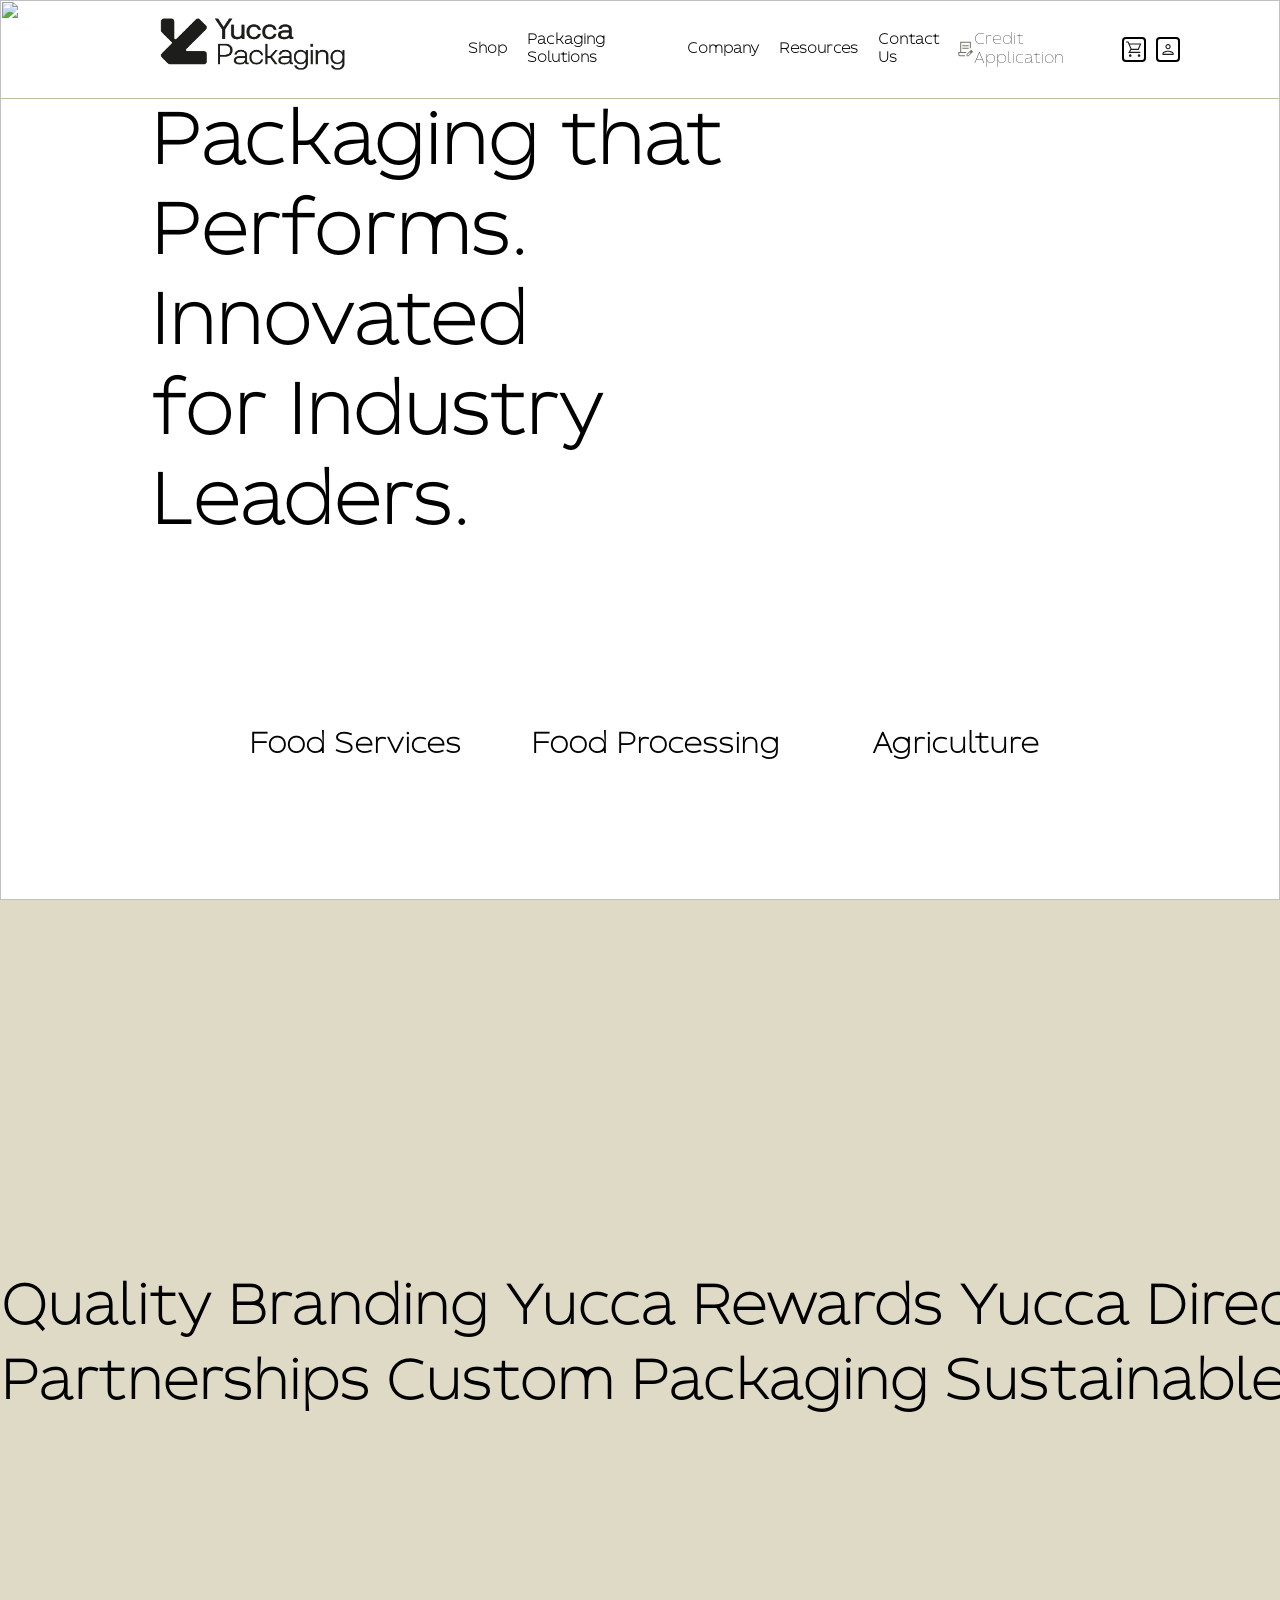
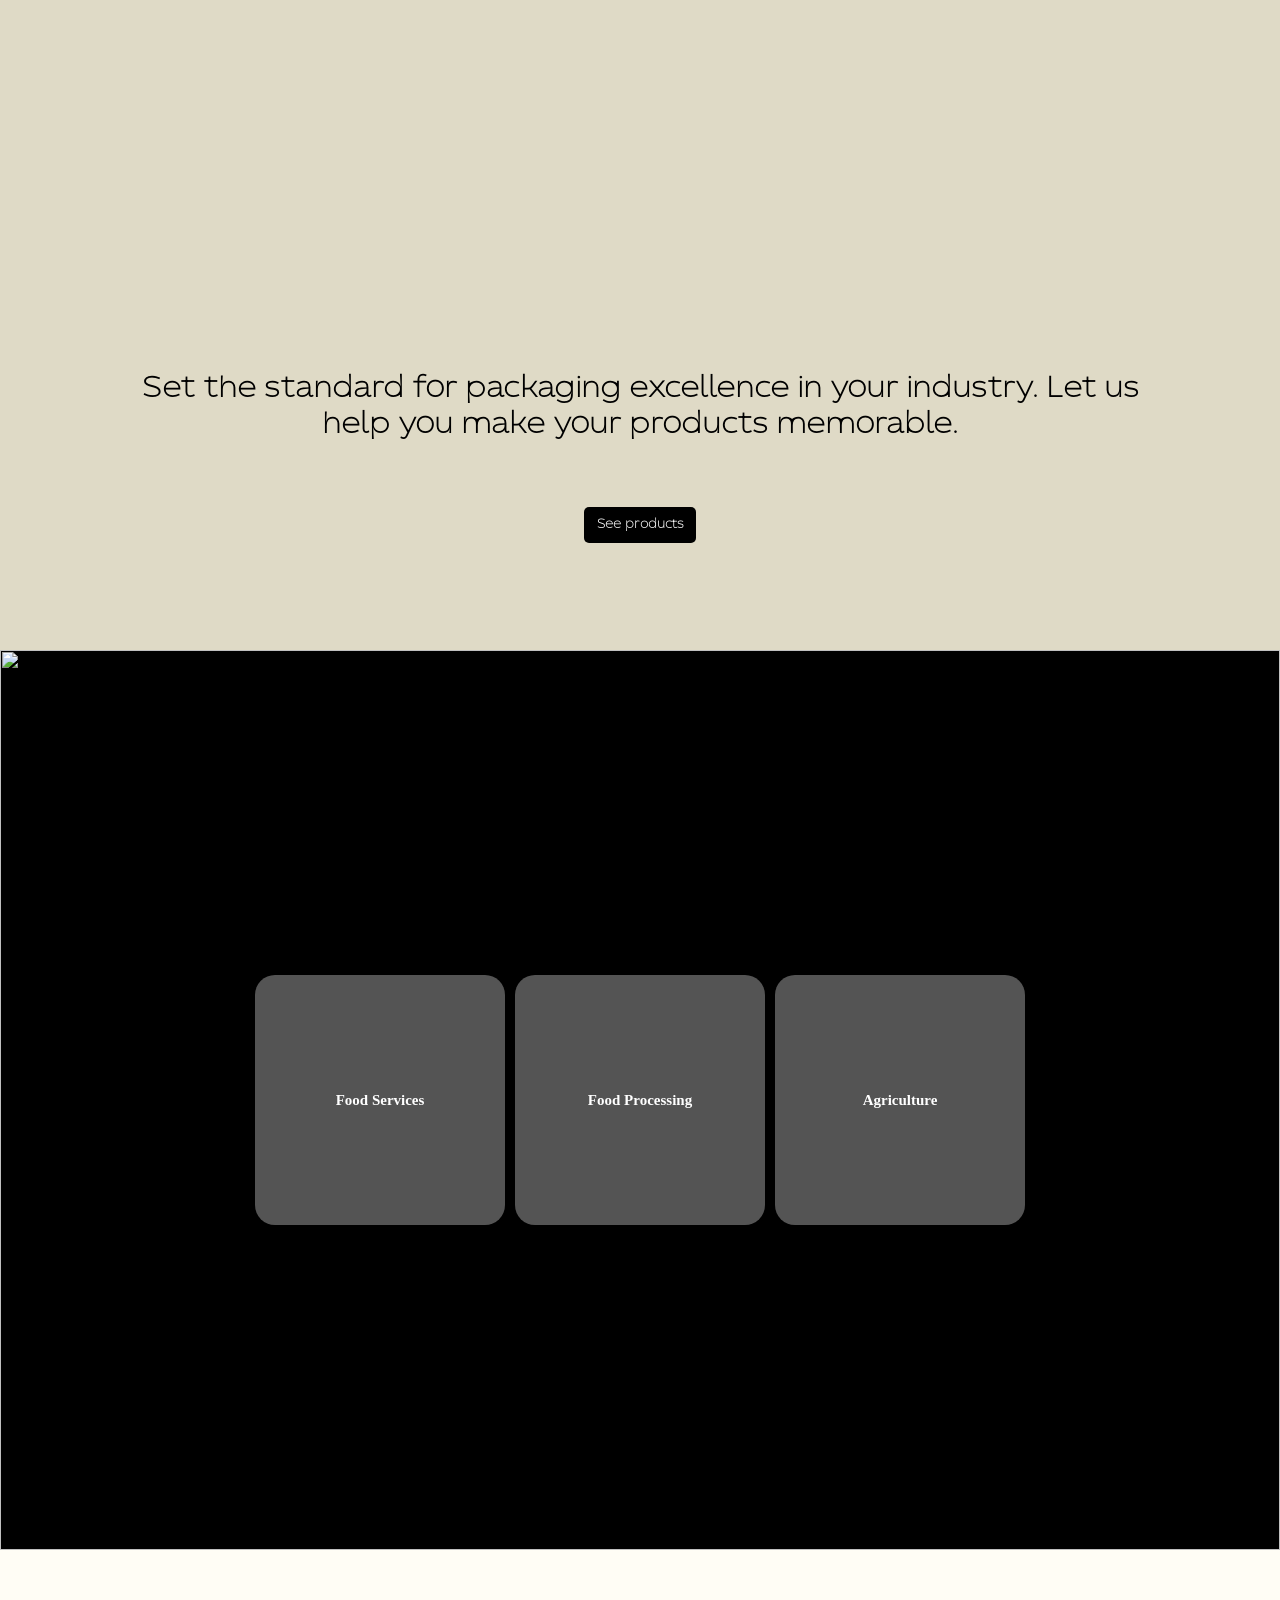
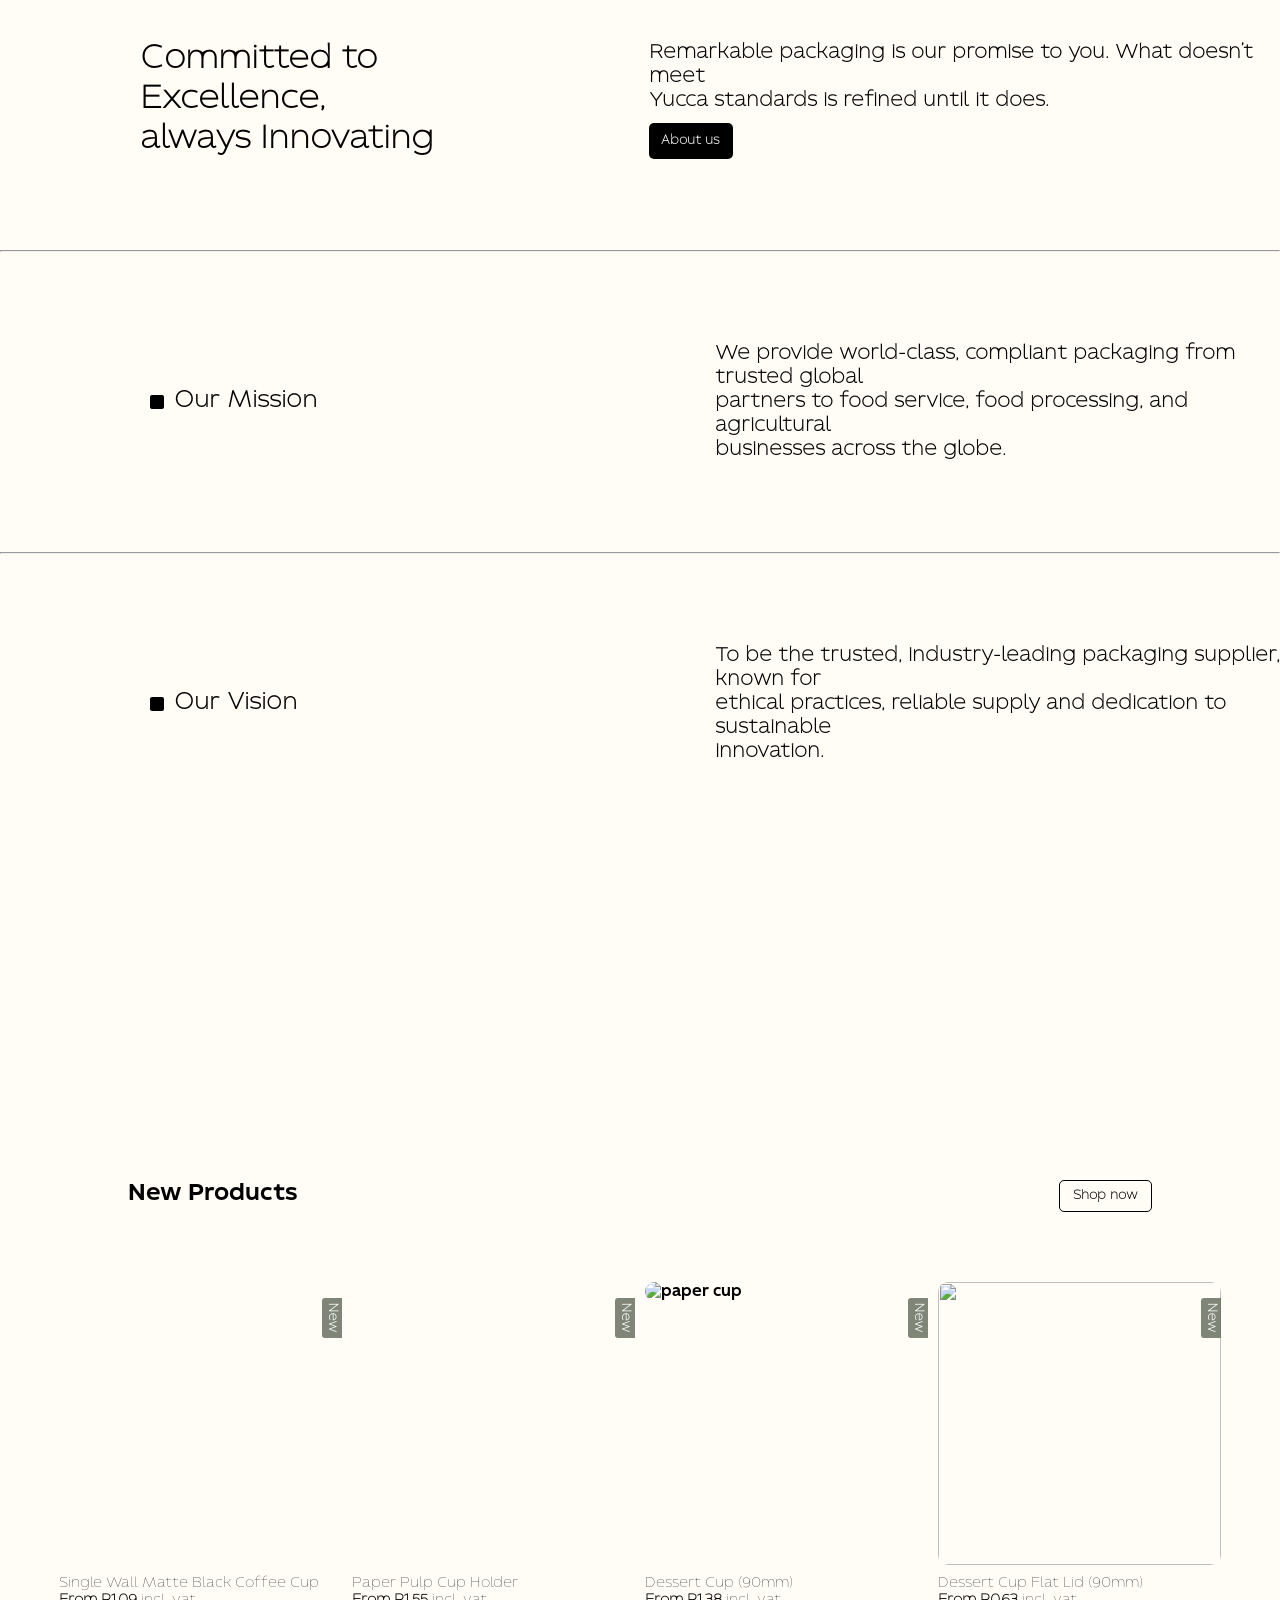
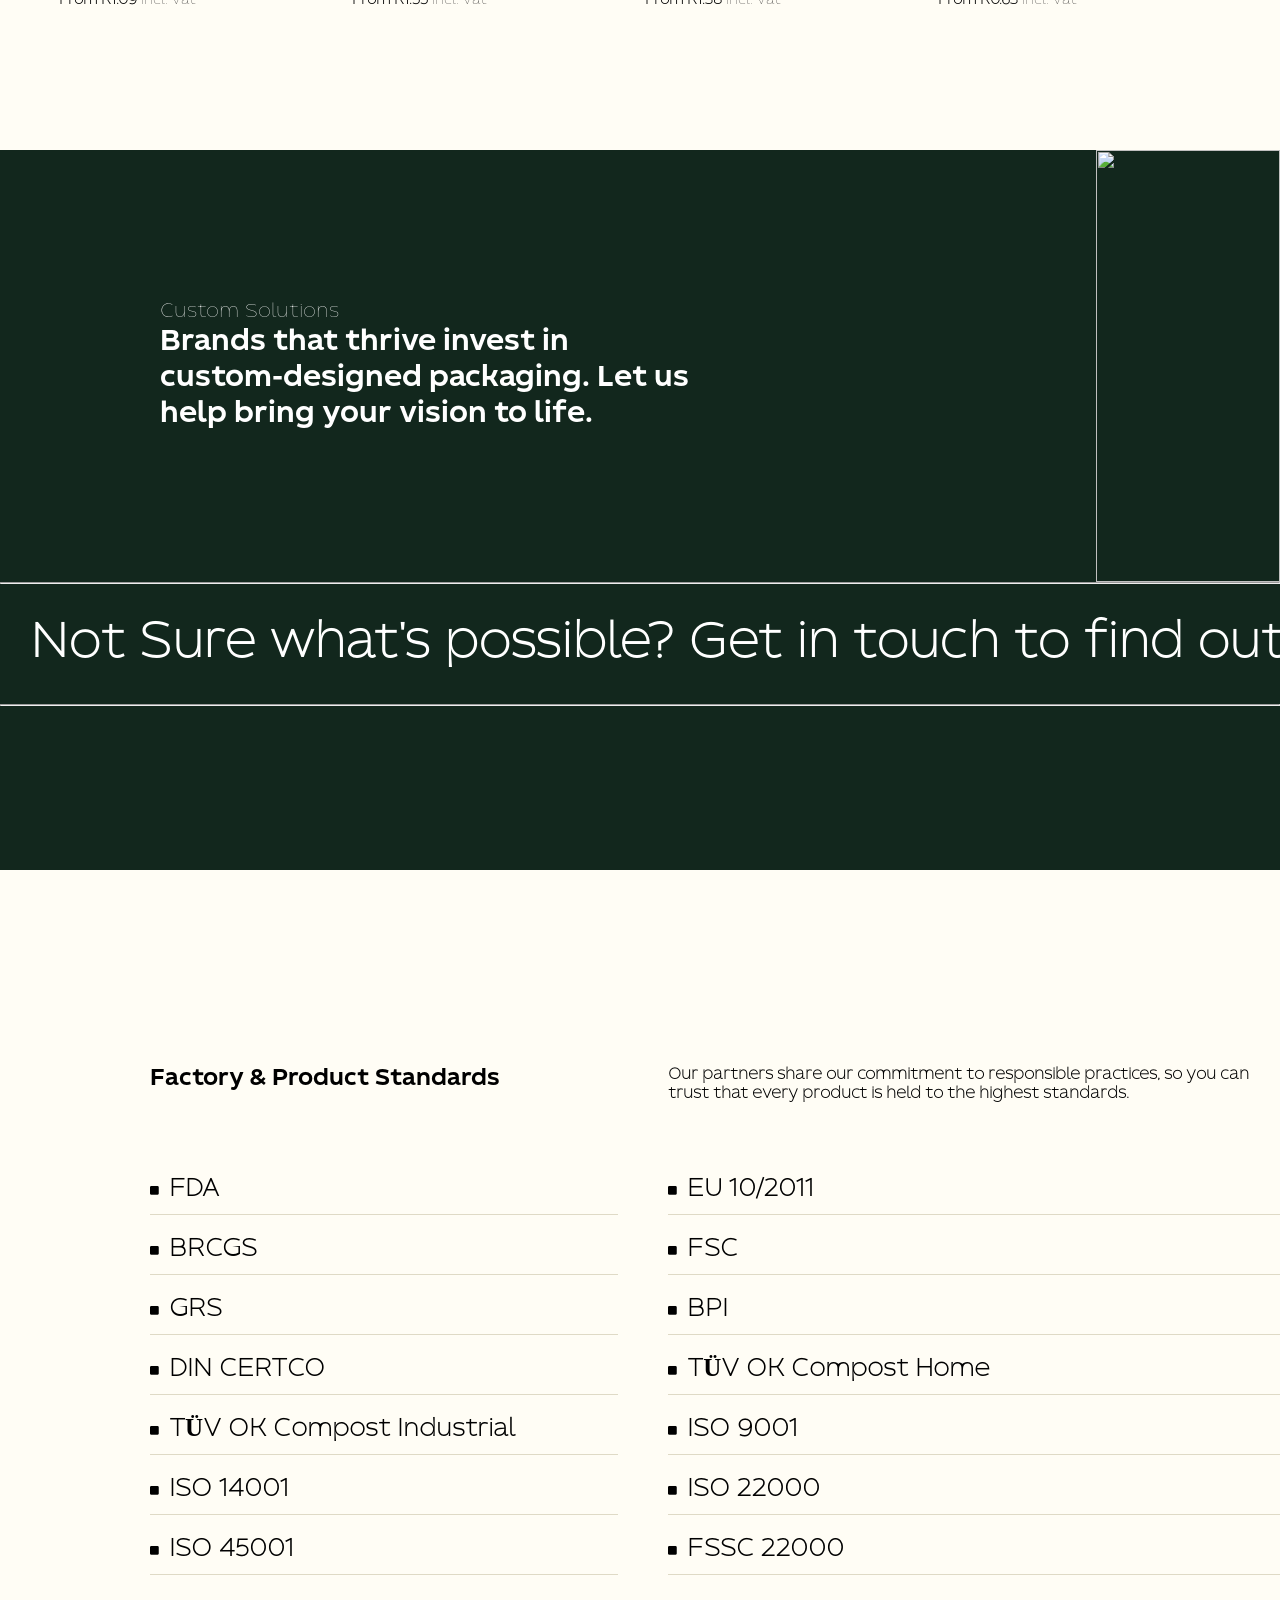
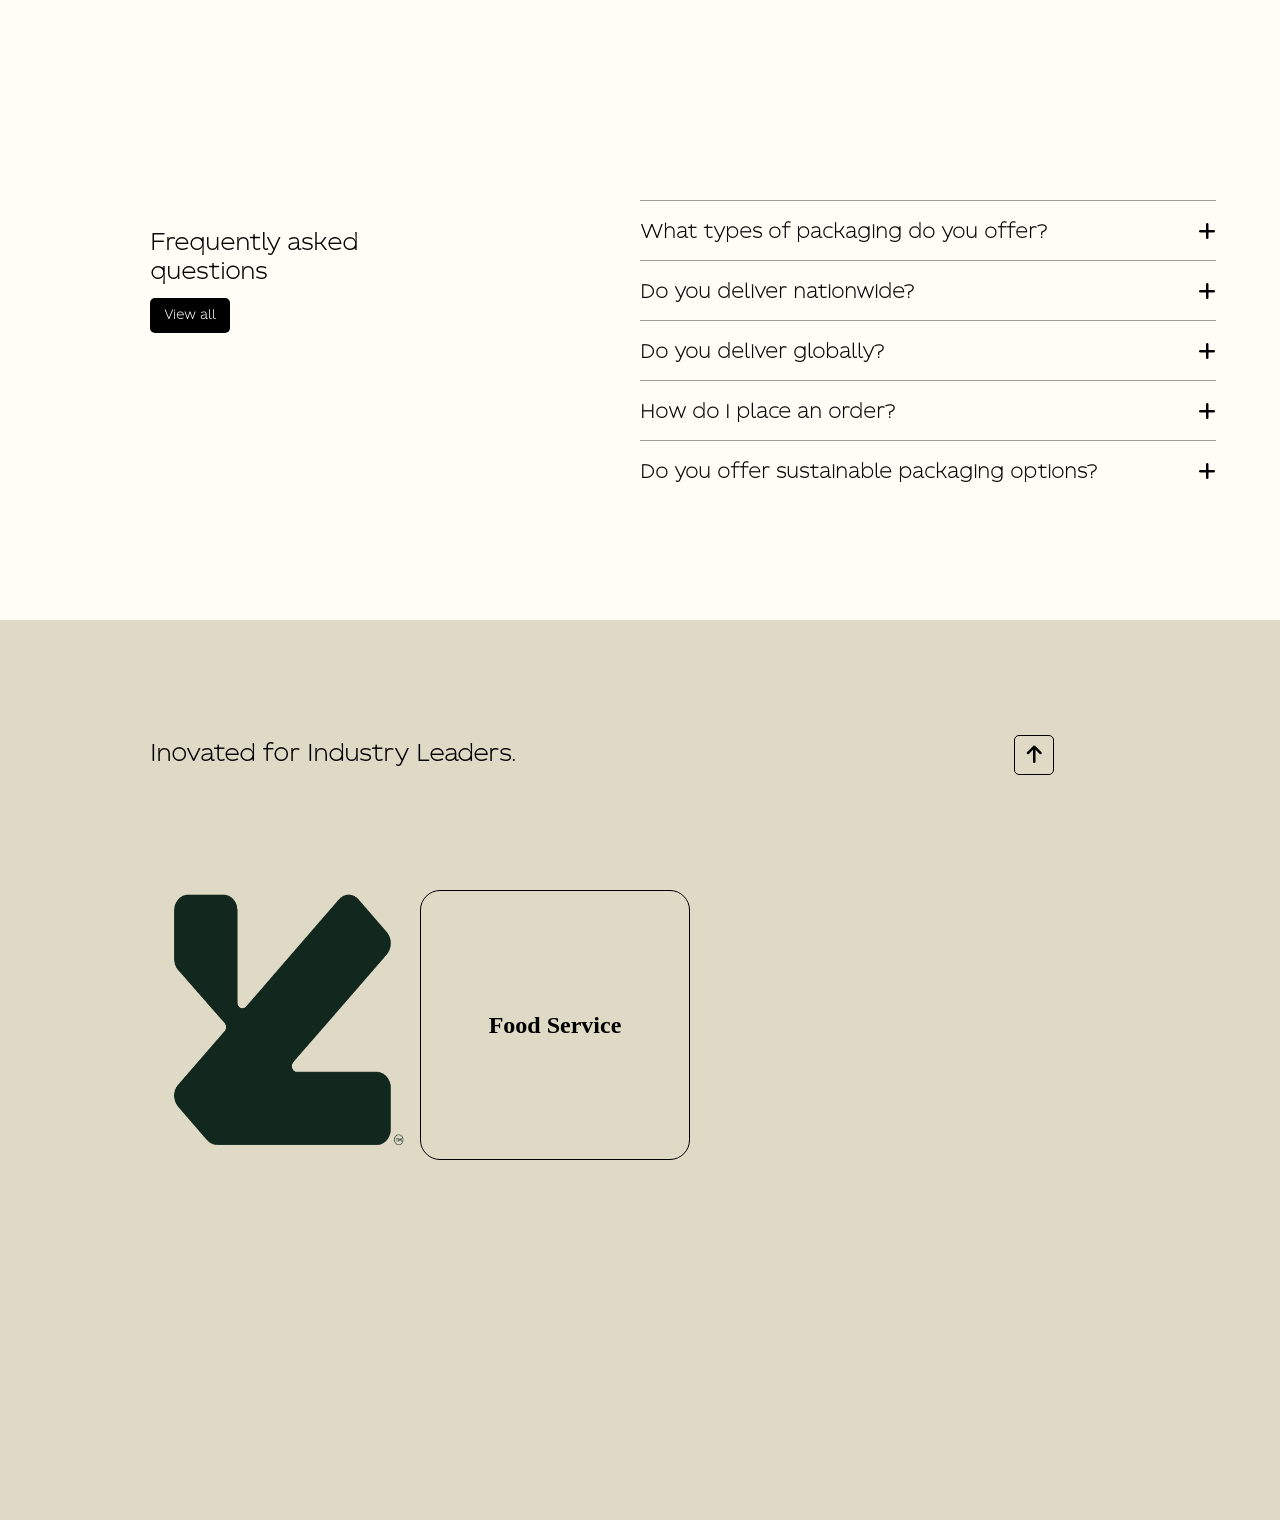
==== commit 0f360746: "faq" ====
--- a/index.htm
+++ b/index.htm
@@ -617,19 +617,19 @@
           <i class="fa-solid fa-plus"></i>
         </div>
         <div class="sec9-faq">
-          <p>What types of packaging do you offer?</p>
+          <p>Do you deliver nationwide?</p>
           <i class="fa-solid fa-plus"></i>
         </div>
         <div class="sec9-faq">
-          <p>What types of packaging do you offer?</p>
+          <p>Do you deliver globally?</p>
           <i class="fa-solid fa-plus"></i>
         </div>
         <div class="sec9-faq">
-          <p>What types of packaging do you offer?</p>
+          <p>How do I place an order?</p>
           <i class="fa-solid fa-plus"></i>
         </div>
         <div class="sec9-faq">
-          <p>What types of packaging do you offer?</p>
+          <p>Do you offer sustainable packaging options?</p>
           <i class="fa-solid fa-plus"></i>
         </div>
       </div>
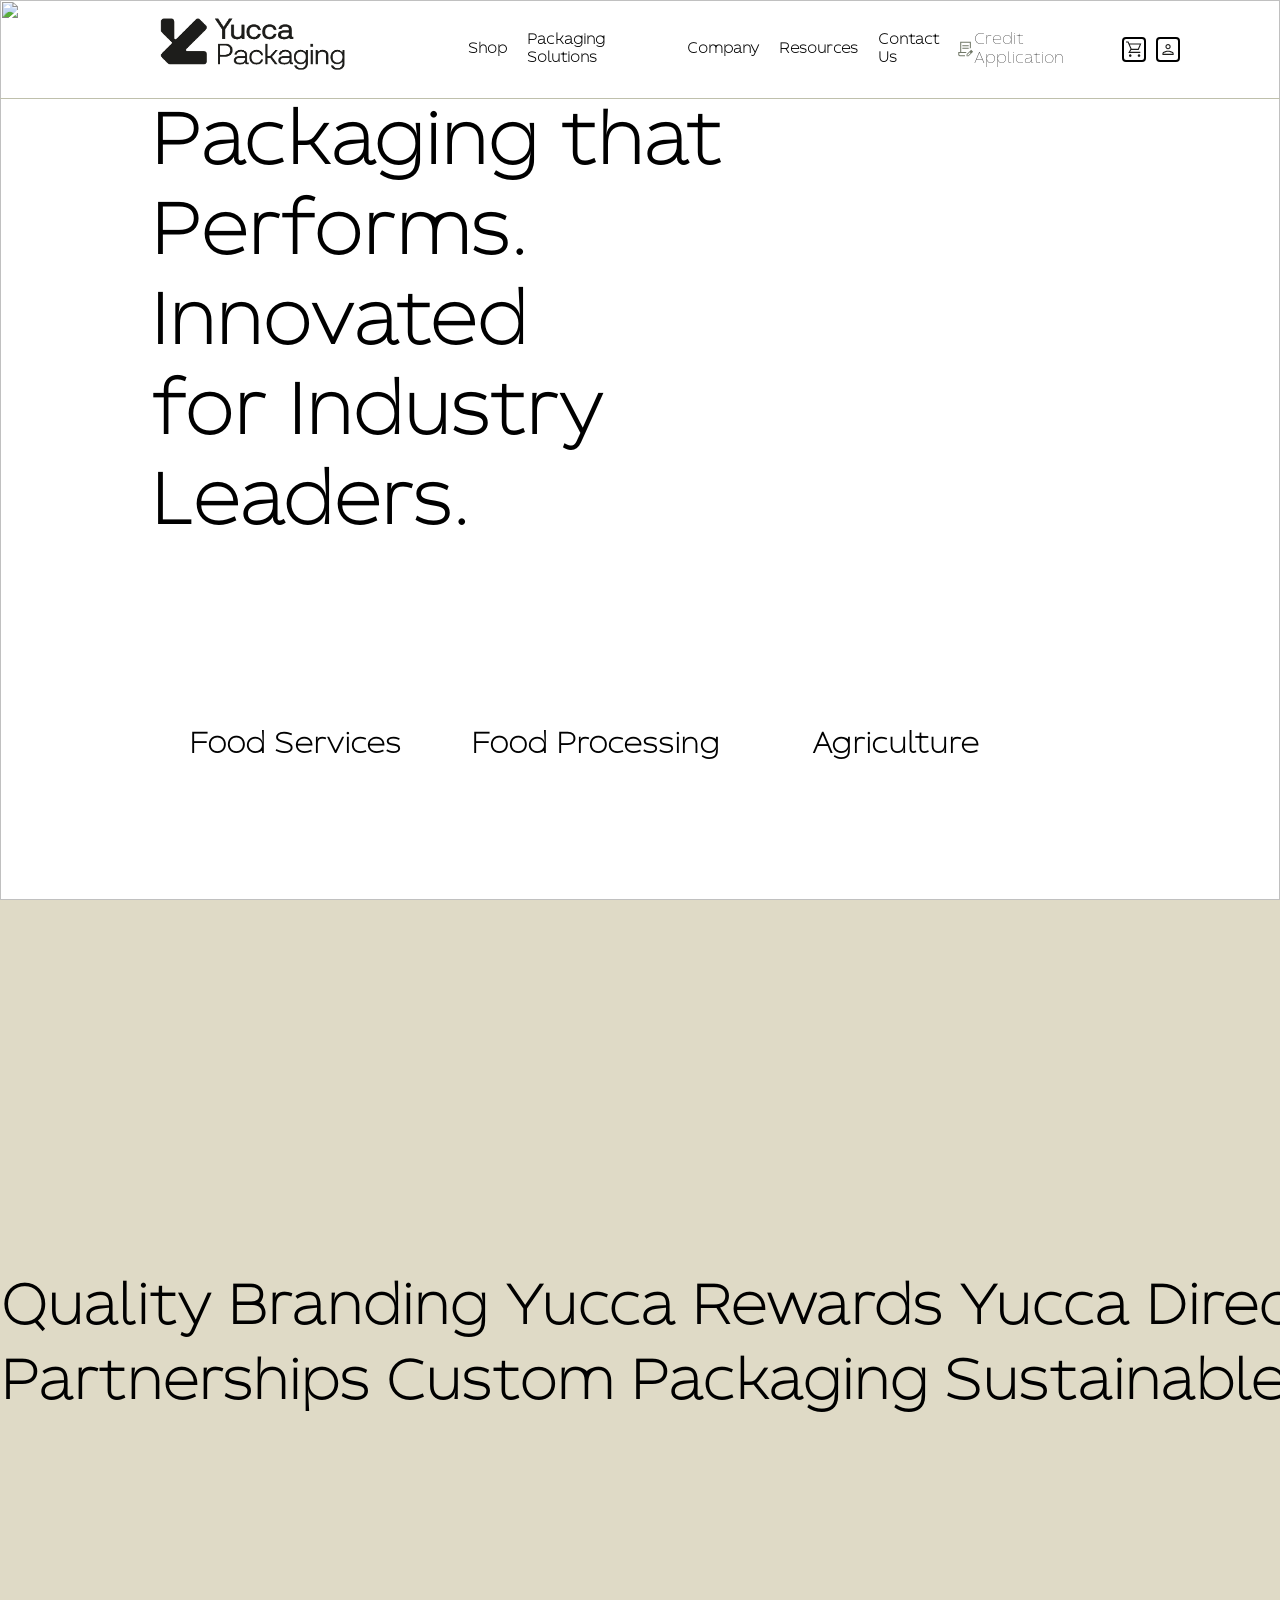
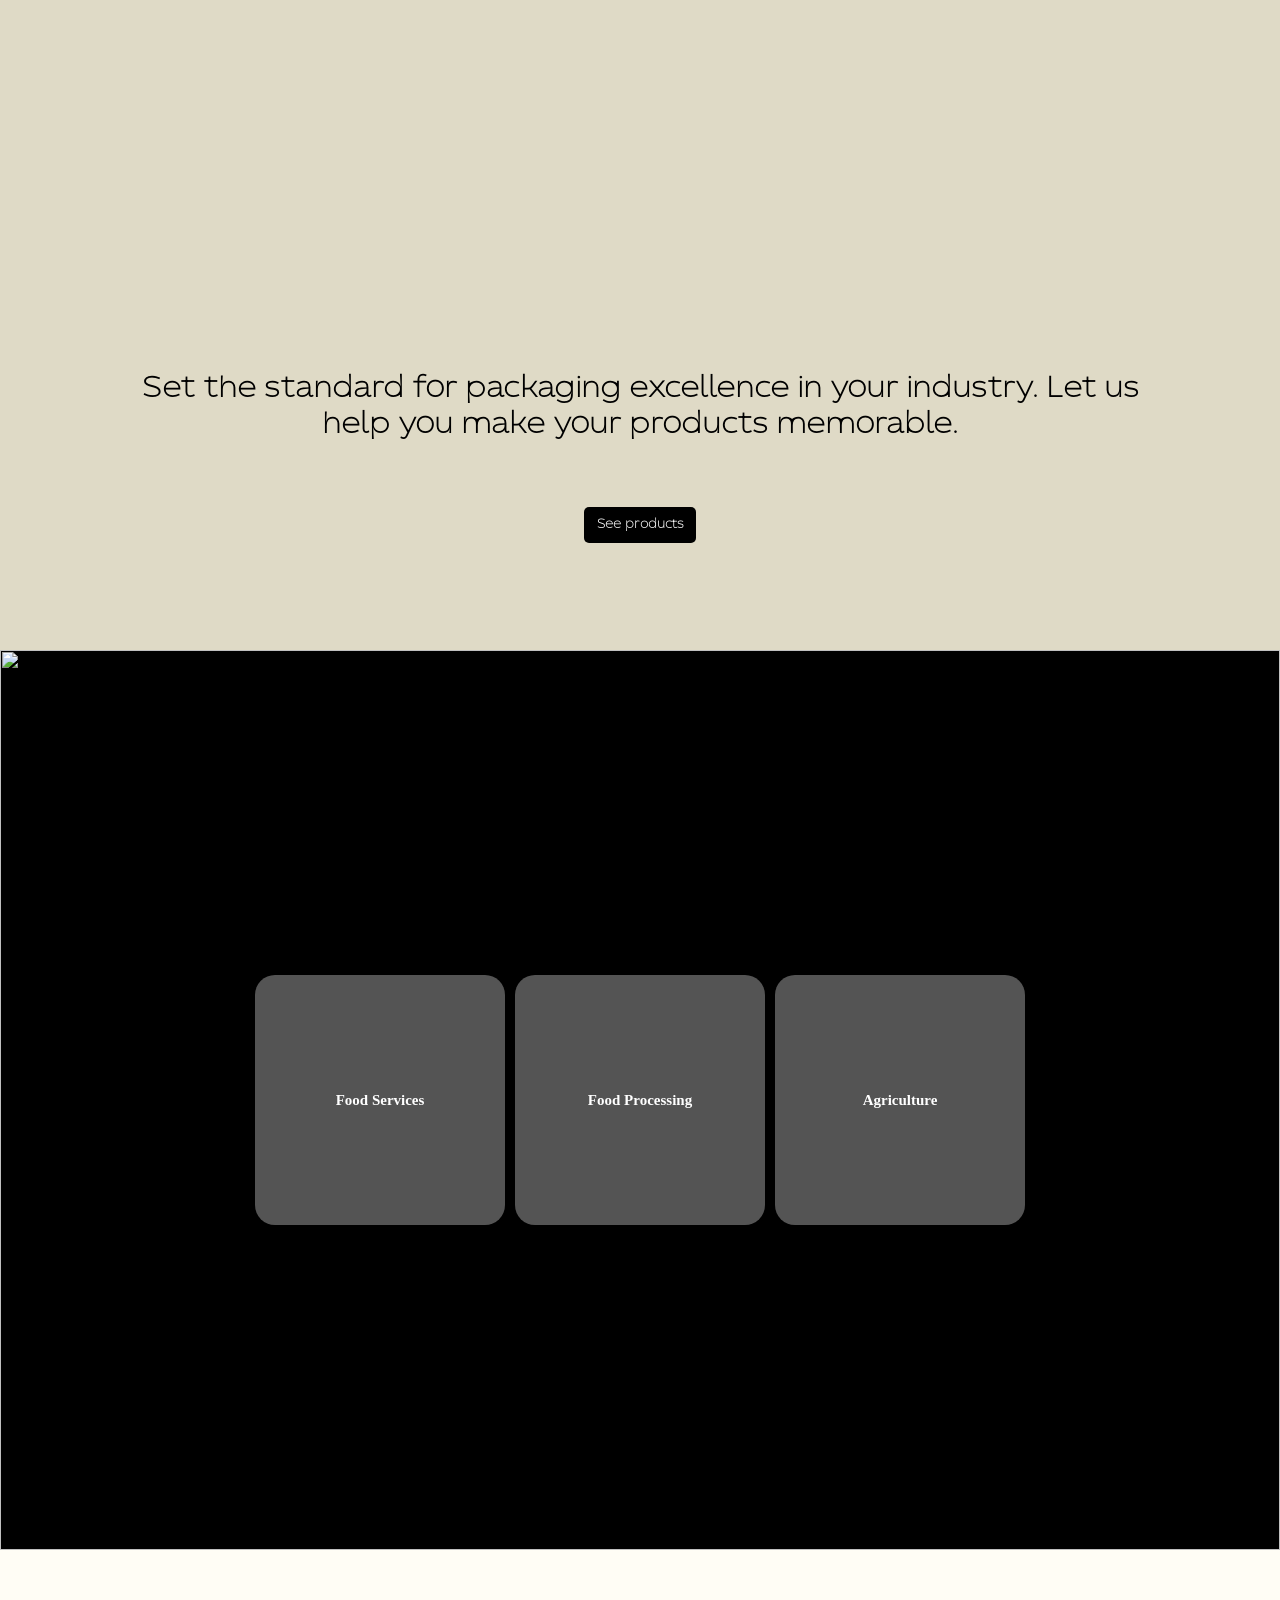
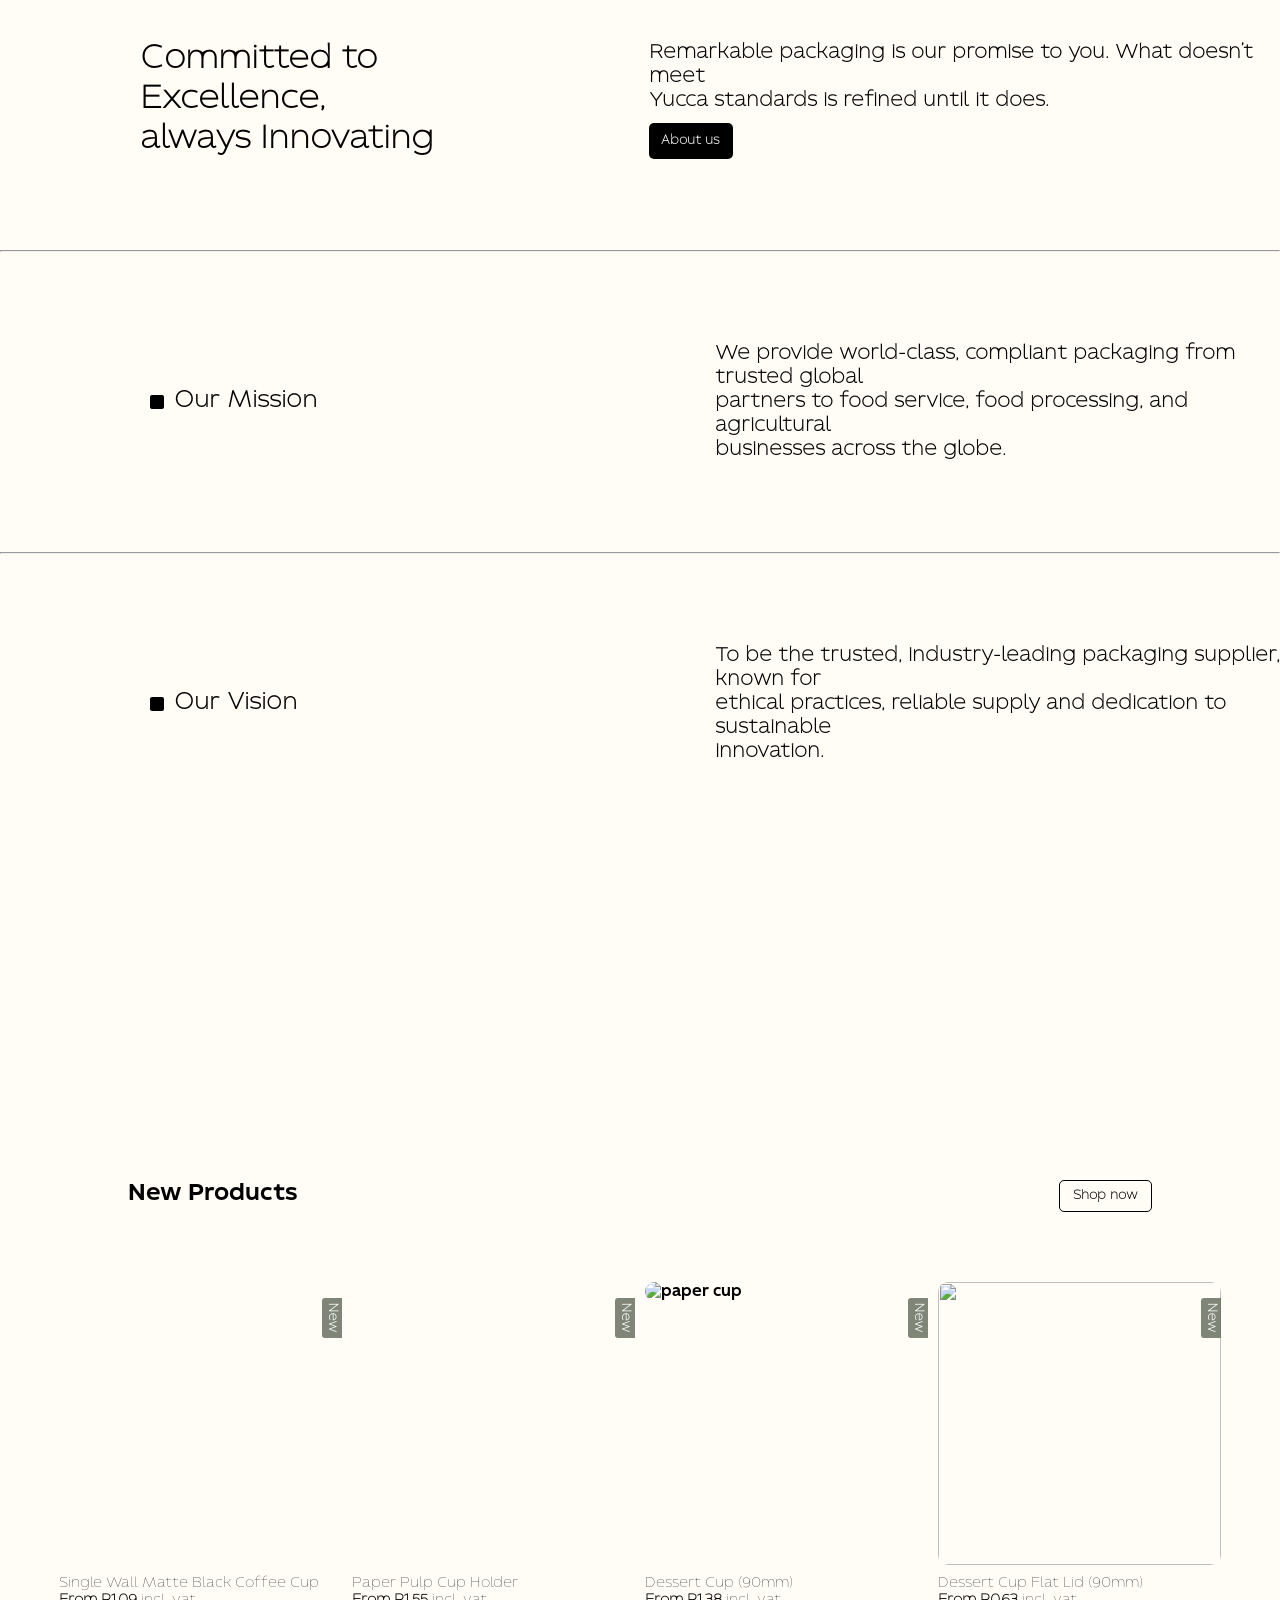
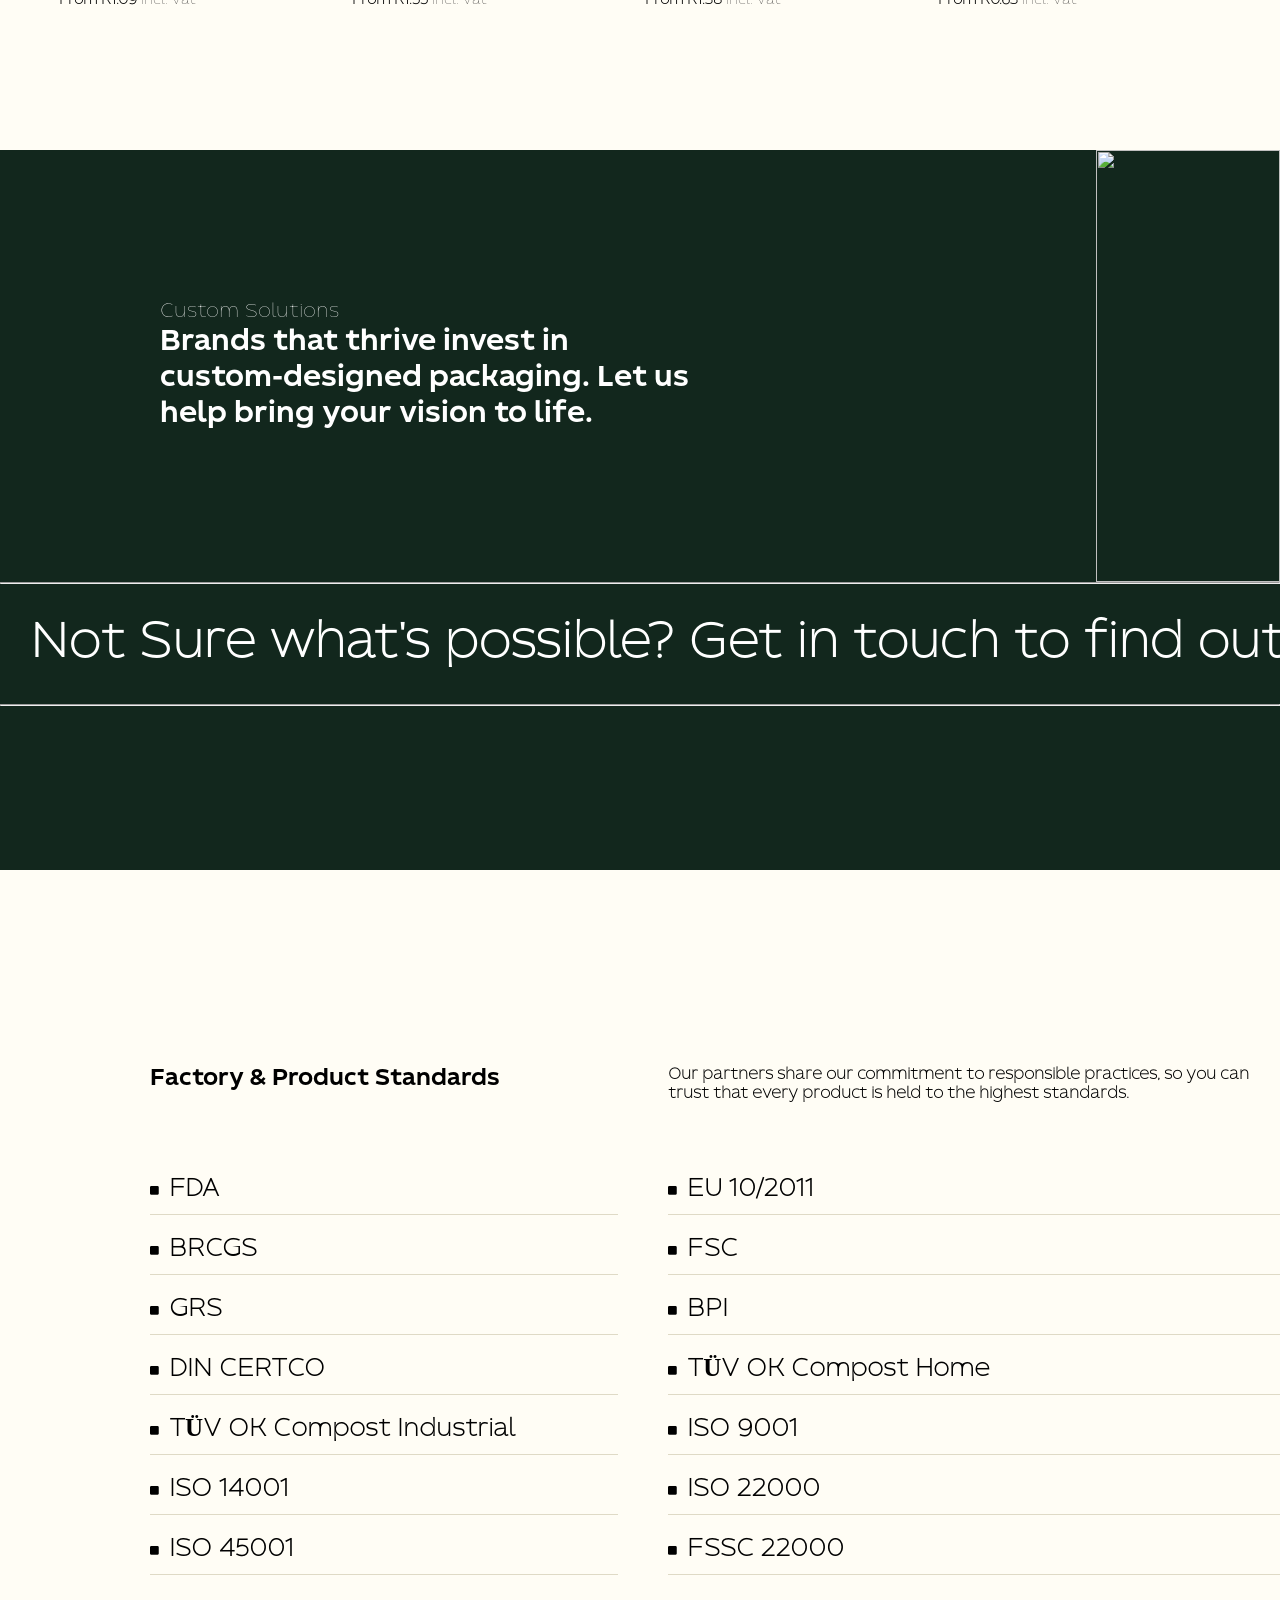
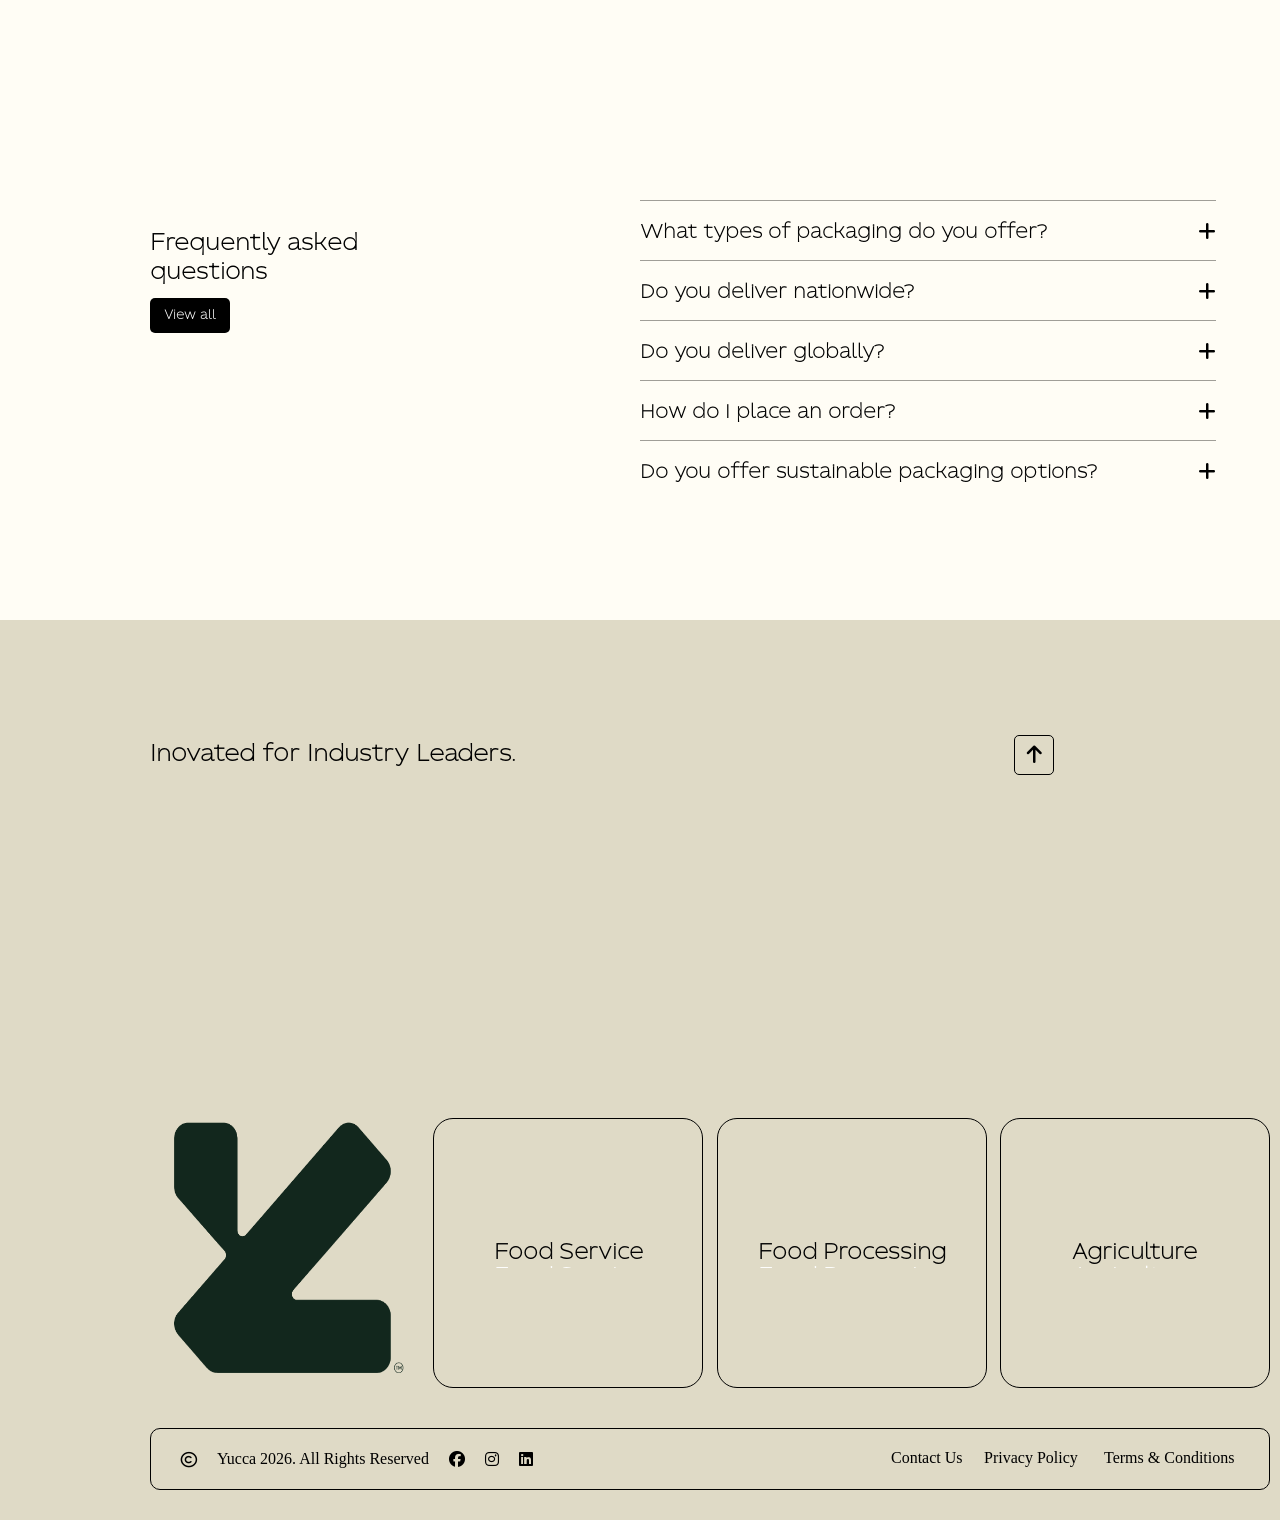
==== commit b5624387: "Final" ====
--- a/index.htm
+++ b/index.htm
@@ -9,9 +9,9 @@
     integrity="sha512-DTOQO9RWCH3ppGqcWaEA1BIZOC6xxalwEsw9c2QQeAIftl+Vegovlnee1c9QX4TctnWMn13TZye+giMm8e2LwA=="
     crossorigin="anonymous" referrerpolicy="no-referrer" />
   <script src="https://cdn.jsdelivr.net/npm/locomotive-scroll/bundled/locomotive-scroll.min.js"></script>
-  <!-- <script>
+  <script>
     const locomotiveScroll = new LocomotiveScroll();
-  </script> -->
+  </script>
   <title>Document</title>
 </head>
 
@@ -643,16 +643,78 @@
       <div class="sec10-bot">
         <div class="sec10-ser">
           <div class="sec10-content">
-              <img src="ft.png" alt="">
-          </div>
-          <div class="sec10-cont sec10-cont1">
-              <div class="sec10-bf">
+            <img src="ft.png" alt="">
+          </div>
+          <div class="sec10-cont1 sec10-cont">
+            <div class="sec10-overlay">
+              <div class="sec10-txt-bf">
                 <h1>Food Service</h1>
               </div>
-                <img src="https://yucca.co.za/wp-content/uploads/2025/09/service.jpg" alt="" class="sec10-img1">
-          </div>
-        </div>
-        <div class="sec10-footer"></div>
+              <div class="sec10-txt-af">
+                <h1>Food Service</h1>
+              </div>
+
+            </div>
+          </div>
+          <div class="sec10-cont2 sec10-cont">
+            <div class="sec10-overlay">
+              <div class="sec10-txt-bf">
+                <h1>Food Processing</h1>
+              </div>
+              <div class="sec10-txt-af">
+                <h1>Food Processing</h1>
+              </div>
+
+            </div>
+          </div>
+          <div class="sec10-cont3 sec10-cont">
+            <div class="sec10-overlay">
+              <div class="sec10-txt-bf">
+                <h1>Agriculture</h1>
+              </div>
+              <div class="sec10-txt-af">
+                <h1>Agriculture</h1>
+              </div>
+
+            </div>
+          </div>
+        </div>
+        <div class="sec10-footer">
+          <div class="sec10-footer-left">
+            <i class="fa-regular fa-copyright"></i>
+            <p>Yucca 2026. All Rights Reserved</p>
+            <i class="fa-brands fa-facebook"></i>
+            <i class="fa-brands fa-instagram"></i>
+            <i class="fa-brands fa-linkedin"></i>
+          </div>
+          <div class="sec10-footer-right">
+            <div class="sec10-footer-right-txt">
+              <div class="sec10-footer-right-bf">
+                <p>Contact Us</p>
+              </div>
+              <div class="sec10-footer-right-af">
+                <p>Contact Us</p>
+              </div>
+            </div>
+            <div class="sec10-footer-right-txt sec10-pp">
+              <div class="sec10-footer-right-bf">
+                <p>Privacy Policy</p>
+              </div>
+              <div class="sec10-footer-right-af">
+                <p>Privacy Policy</p>
+              </div>
+            </div>
+            <div class="sec10-footer-right-txt sec10-tc">
+              <div class="sec10-footer-right-bf">
+                <p>Terms & Conditions</p>
+              </div>
+              <div class="sec10-footer-right-af">
+                <p>Terms & Conditions</p>
+              </div>
+            </div>
+          </div>
+        </div>
+
       </div>
     </section>
   </main>
--- a/style.css
+++ b/style.css
@@ -128,7 +128,6 @@
     margin-top: 50px;
     display: flex;
     gap: 10px;
-    padding-left: 60px;
 }
 
 .card {
@@ -1153,12 +1152,21 @@
 .sec10-bot{
     height: 70%;
     width: 100%;
-}
+    display: flex;
+    align-items: start;
+    justify-content: end;
+    flex-direction: column;
+    padding-bottom: 30px;
+    gap: 40px;
+}
+
 
 .sec10-ser{
     height: 270px;
-    width: 100%;
-    display: flex;
+    width: calc(280px*4);
+    display: flex;
+    justify-content: space-between;
+    align-items:center ;
 }
 
 .sec10-content{
@@ -1174,33 +1182,134 @@
 .sec10-cont{
     height: 100%;
     width: 270px;
-    display: flex;
-    justify-content: center;
-    align-items: center;
-    border: 1px solid;
-    border-radius:20px ;
-    overflow: hidden;
-}
-
-.sec10-bf{
+    border: 1px solid black;
+    border-radius: 20px;
+    display: flex;
+    align-items: center;
+    justify-content: center;
+    overflow: hidden;
+    transition: ease-in-out 0.3s;
+    position: relative;
+
+}
+.sec10-cont::before{
+    content: "";
+    position: absolute;
+    width: 100%; 
+    height: 100%;
+    z-index: 0;
+    background-image: url("https://yucca.co.za/wp-content/uploads/2025/09/service.jpg");
+    background-size: 120% 120%;
+    background-position: center;
+    opacity: 0;
+    transition: all ease-in-out 0.5s;
+}
+.sec10-overlay{
     height: 30px;
     width: 100%;
     display: flex;
     justify-content: center;
     align-items: center;
-    z-index: 999;
-}
-
-.sec10-img1{
-    height: 270px;
-    width: 270px;
-    z-index: -1;
+    position: relative;
+    overflow: hidden;
+    font-family: font;
+    font-size: 15px;
+}
+
+.sec10-txt-bf{
     position: absolute;
-}
-.sec10-cont1:hover~.sec10-img1{
-    z-index: 9;
-}
-
-
-
-
+    display: flex;
+    align-items: center;
+    justify-content: center;
+    transition: all 0.1s;
+}
+
+.sec10-txt-af{
+    color: #fff;
+    position: absolute;
+    display: flex;
+    align-items: center;
+    justify-content: center;
+    transform: translateY(90%);
+    transition: all 0.2s;
+}
+
+.sec10-cont:hover .sec10-txt-bf{
+    transform: translateY(-105%);
+}
+.sec10-cont:hover .sec10-txt-af{
+    transform: translateY(0%);
+}
+
+.sec10-cont:hover::before{
+    background-size: 100% 100%;
+    opacity: 0.9;
+}
+
+.sec10-cont:hover{
+    border-radius: 60px;
+}
+
+.sec10-cont2::before{
+    background-image: url("https://yucca.co.za/wp-content/uploads/2025/09/processing.jpg");
+}
+
+.sec10-cont3::before{
+    background-image: url("https://yucca.co.za/wp-content/uploads/2025/09/Agriculture.jpg");
+}
+
+.sec10-footer{
+    height: 40px;
+    width: calc(280px*4);
+    display: flex;
+    justify-content: space-between;
+    padding: 30px;
+    border: 1px solid black;
+    border-radius: 10px;
+}
+
+.sec10-footer-left{
+    display: flex;
+    align-items: center;
+    justify-content: start;
+    gap: 20px;
+}
+
+.sec10-footer-right{
+    display: flex;
+    justify-content: end;
+    align-items: center;
+    gap: 20px;
+}
+
+.sec10-footer-right-txt{
+    height: 20px;
+    width: 73px;
+    overflow: hidden;
+    transition: ease-in-out 0.2s;
+}
+
+.sec10-footer-right-bf{
+    transform: translateY(0%);
+    transition: ease-in-out 0.2s;
+
+}
+.sec10-footer-right-af{
+    transform: translateY(100%);
+    transition: ease-in-out 0.2s;
+
+}
+.sec10-footer-right-txt:hover .sec10-footer-right-af{
+    transform: translateY(-100%);
+}
+.sec10-footer-right-txt:hover .sec10-footer-right-bf{
+    transform: translateY(-100%);
+}
+
+.sec10-pp{
+    width: 100px;
+}
+
+.sec10-tc{
+    width: 135px;
+}
